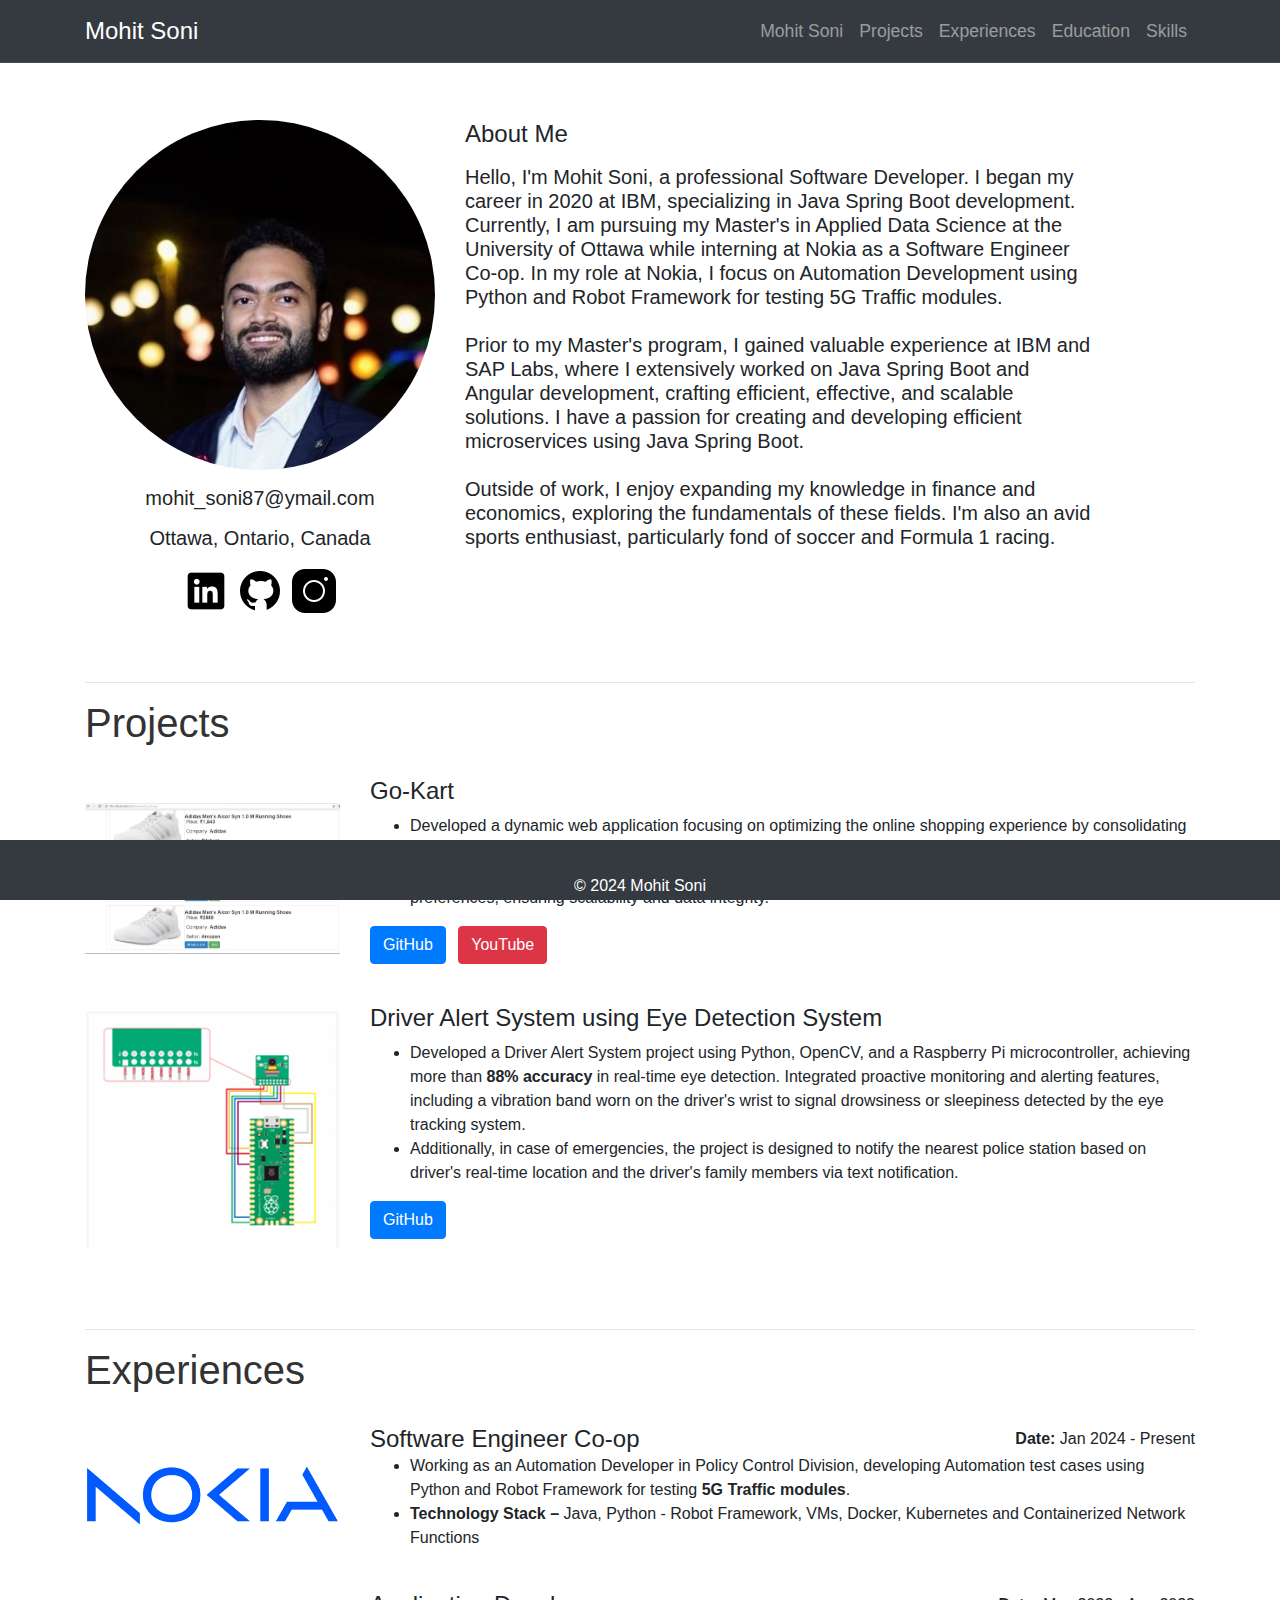
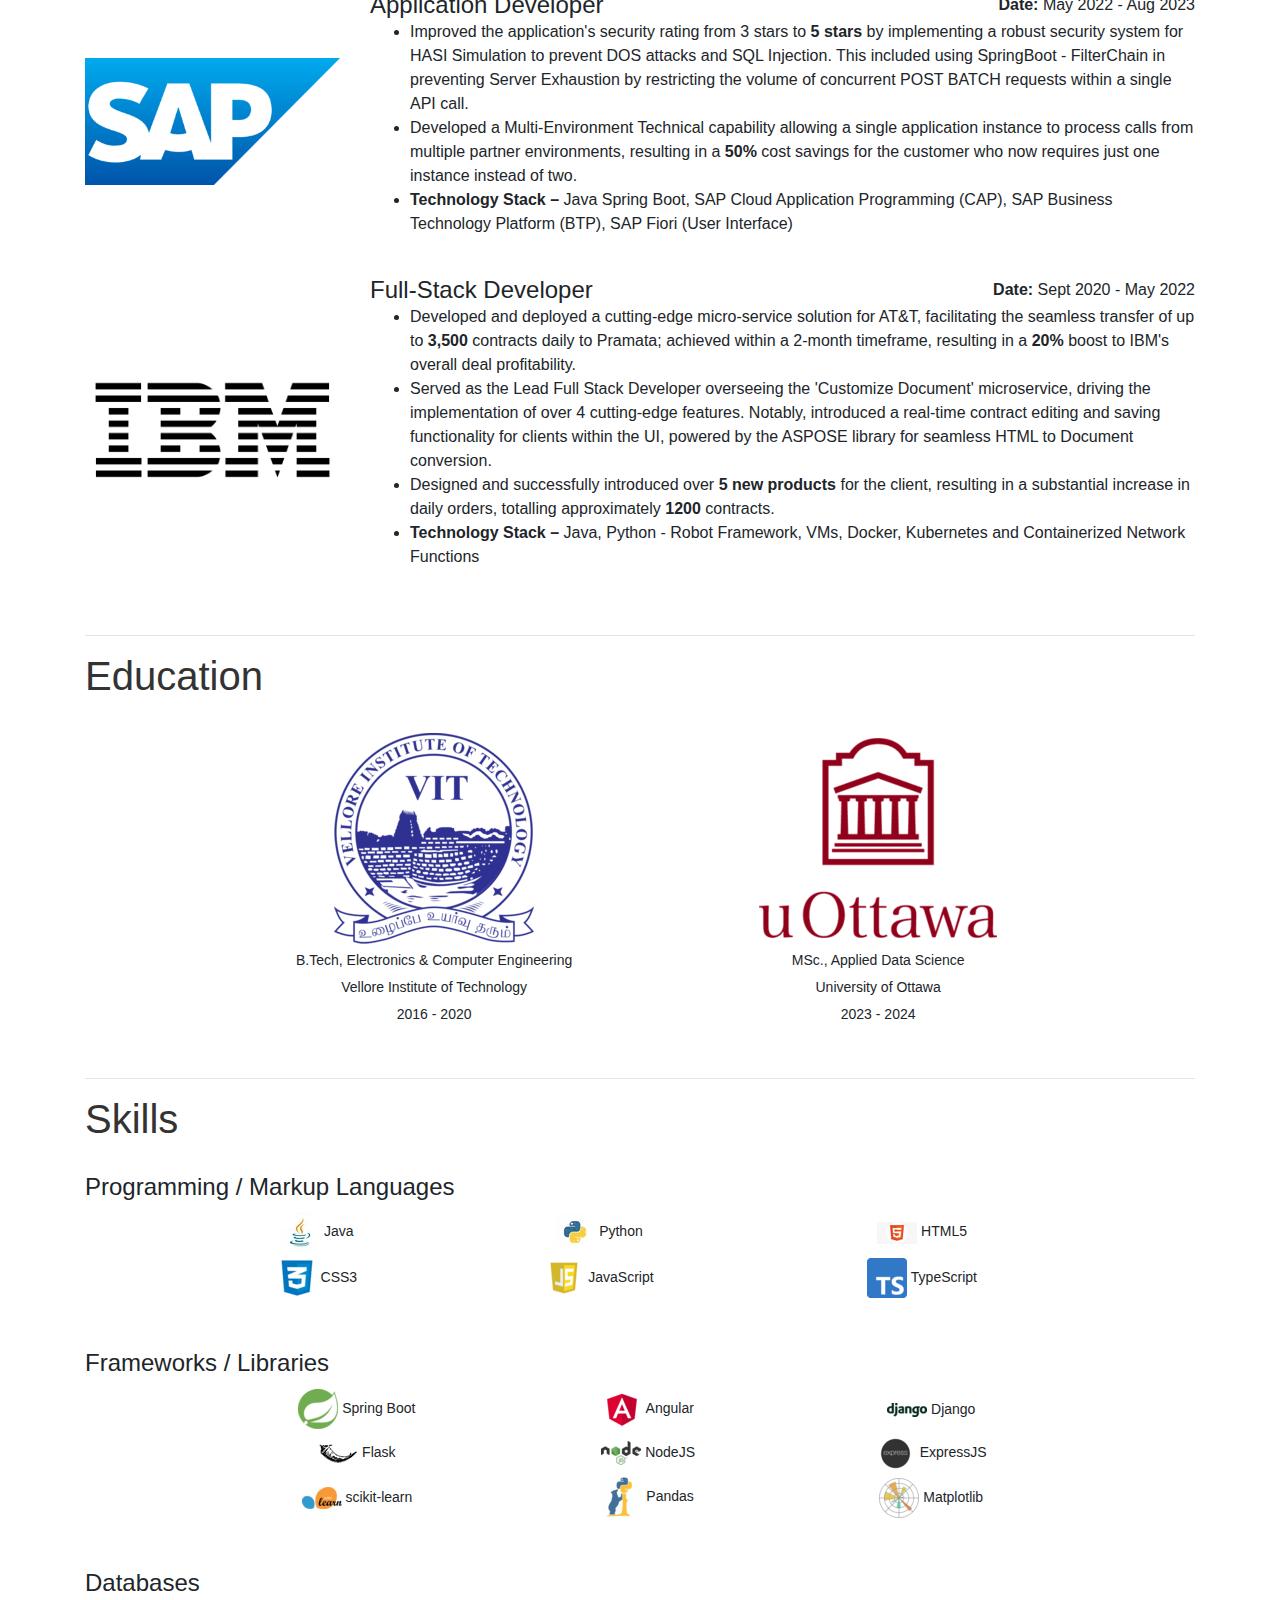
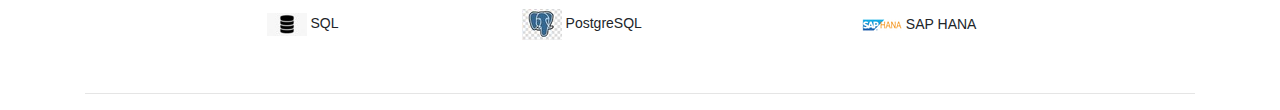
==== index.html @ 89741fcb "Removing Home Label" ====
<!DOCTYPE html>
<html lang="en">

<head>
    <meta charset="UTF-8">
    <meta name="viewport" content="width=device-width, initial-scale=1.0">
    <title>Mohit's Portfolio</title>
    <!-- Bootstrap CSS -->
    <link href="https://stackpath.bootstrapcdn.com/bootstrap/4.5.2/css/bootstrap.min.css" rel="stylesheet">
    <!-- Custom CSS -->
    <link rel="stylesheet" href="styles.css">
</head>

<body>
    <!-- Navigation Bar -->
    <nav class="navbar navbar-expand-lg navbar-dark bg-dark fixed-top">
        <div class="container">
            <a class="navbar-brand" href="#">Mohit Soni</a>
            <button class="navbar-toggler" type="button" data-toggle="collapse" data-target="#navbarNav"
                aria-controls="navbarNav" aria-expanded="false" aria-label="Toggle navigation">
                <span class="navbar-toggler-icon"></span>
            </button>
            <div class="collapse navbar-collapse" id="navbarNav">
                <ul class="navbar-nav ml-auto">
                    <li class="nav-item">
                        <a class="nav-link" href="#home">Mohit Soni</a>
                    </li>
                    <li class="nav-item">
                        <a class="nav-link" href="#projects">Projects</a>
                    </li>
                    <li class="nav-item">
                        <a class="nav-link" href="#experiences">Experiences</a>
                    </li>
                    <li class="nav-item">
                        <a class="nav-link" href="#education">Education</a>
                    </li>
                    <!--<li class="nav-item">
                        <a class="nav-link" href="#certifications">Certifications</a>
                    </li>-->
                    <li class="nav-item">
                        <a class="nav-link" href="#tech">Skills</a>
                    </li>
                </ul>
            </div>
        </div>
    </nav>

    <!-- Main Content -->
    <div class="container mt-5">
        <div class="sections">
        <section id="home">
            <br>
            <br><br>
            <!-- Placeholder content for home section -->
            <div class="row">
                <div class="col-md-4">
                    <img src="img/profilePic.jpeg" class="img-fluid rounded-circle" alt="Profile Picture">
                    <div class="mt-3 text-center" >
                        <p><h5>mohit_soni87@ymail.com</h5></p>
                        <p><h5>Ottawa, Ontario, Canada</h5></p>
                        <p>
                            <a href="https://www.linkedin.com/in/mohitsoni87/" target=”_blank”><img src="img/linkedin.png" class="img-fluid rounded-circle" alt="Profile Picture"></a>
                            <a href="https://github.com/mohitsoni87" target=”_blank”><img src="img/github.png" class="img-fluid rounded-circle" alt="Profile Picture"></a>
                            <a href="https://www.instagram.com/mohit_soni87/" target=”_blank”><img src="img/instagram.png" alt="Profile Picture"></a>
                        </p>
                    </div>
                </div>
                <div class="col-md-7">
                    <h4>About Me</h4>
                    <p><h5>Hello, I'm Mohit Soni, a professional Software Developer. I began my career in 2020 at IBM, specializing in Java Spring Boot development. Currently, I am pursuing my Master's in Applied Data Science at the University of Ottawa while interning at Nokia as a Software Engineer Co-op. In my role at Nokia, I focus on Automation Development using Python and Robot Framework for testing 5G Traffic modules. 

                        <br><br>Prior to my Master's program, I gained valuable experience at IBM and SAP Labs, where I extensively worked on Java Spring Boot and Angular development, crafting efficient, effective, and scalable solutions. I have a passion for creating and developing efficient microservices using Java Spring Boot.

                        <br><br>Outside of work, I enjoy expanding my knowledge in finance and economics, exploring the fundamentals of these fields. I'm also an avid sports enthusiast, particularly fond of soccer and Formula 1 racing.</p></h5>
                </div>
            </div>
        </section>


        <hr>

        <section id="projects">
            <h2>Projects</h2>
            <!-- Placeholder content for certifications section -->
            <div class="row">
                <div class="col-md-12">
                    <div class="project mb-4">
                        <div class="row align-items-center">
                            <div class="col-md-3">
                                <img src="img/go-kart.png" class="img-fluid" alt="Project Image">
                            </div>
                            <div class="col-md-9">
                                <h4>Go-Kart</h4>
                                <ul>
                                    <li>Developed a dynamic web application focusing on optimizing the online shopping experience by consolidating and comparing price quotes from major e-commerce platforms.</li>
                                    <li>Designed a robust PostgreSQL database schema to efficiently manage product listings, pricing data, and user preferences, ensuring scalability and data integrity.</li>
                                </ul>
                                <p>
                                    <a href="https://github.com/mohitsoni87/Go_Kart-Django-Python/tree/master" target="_blank" class="btn btn-primary mr-2">GitHub</a>
                                    <a href="https://www.youtube.com/watch?v=agj4GrHoiJ8" target="_blank" class="btn btn-danger">YouTube</a>
                                </p>
                            </div>
                        </div>
                    </div>
                    <div class="project mb-4">
                        <div class="row align-items-center">
                            <div class="col-md-3">
                                <img src="img/driver-alert.png" class="img-fluid" alt="Project Image">
                            </div>
                            <div class="col-md-9">
                                <h4>Driver Alert System using Eye Detection System</h4>
                                <ul>
                                    <li>Developed a Driver Alert System project using Python, OpenCV, and a Raspberry Pi microcontroller, achieving more than <b>88% accuracy</b> in real-time eye detection. Integrated proactive monitoring and alerting features, including a vibration band worn on the driver's wrist to signal drowsiness or sleepiness detected by the eye tracking system. 
                                    <li>Additionally, in case of emergencies, the project is designed to notify the nearest police station based on driver's real-time location and the driver's family members via text notification.</p>
                                </ul>
                                    <a href="https://github.com/mohitsoni87/Driver-Alert-Using-Eye-DetectionSystem" target="_blank" class="btn btn-primary mr-2">GitHub</a>
                                    <!--<a href="https://www.youtube.com/watch?v=video_id" target="_blank" class="btn btn-danger">YouTube</a>-->
                                </p>
                            </div>
                        </div>
                    </div>

                    <!-- Add more projects as needed -->
                </div>
            </div>
        </section>
        <hr>   
        <section id="experiences">
            <h2>Experiences</h2>
            <!-- Placeholder content for experiences section -->
            <div class="experience mb-4">
                <div class="row align-items-center">
                    <div class="col-md-3">
                        <img src="img/nokia.png" class="img-fluid" alt="Project Image">
                    </div>
                    <div class="col-md-9">
                        <div class="d-flex justify-content-between align-items-center">
                            <h4 class="mb-0">Software Engineer Co-op</h4>
                            <p class="mb-0"><b>Date:</b> Jan 2024 - Present</p>
                        </div>
                        <ul>
                            <li>Working as an Automation Developer in Policy Control Division, developing Automation test cases using Python and Robot Framework for testing <b>5G Traffic modules</b>.
                            <li><b>Technology Stack –</b> Java, Python - Robot Framework, VMs, Docker, Kubernetes and Containerized Network Functions
                        </ul>
                        </p>
                    </div>
                </div>
            </div>
            <div class="experience mb-4">
                <div class="row align-items-center">
                    <div class="col-md-3">
                        <img src="img/sap.png" class="img-fluid" alt="Project Image">
                    </div>
                    <div class="col-md-9">
                        <div class="d-flex justify-content-between align-items-center">
                            <h4 class="mb-0">Application Developer</h4>
                            <p class="mb-0"><b>Date:</b> May 2022 - Aug 2023</p>
                        </div>
                        <ul>
                            <li>Improved the application's security rating from 3 stars to <b>5 stars</b> by implementing a robust security system for HASI Simulation to prevent DOS attacks and SQL Injection. This included using SpringBoot - FilterChain in preventing Server Exhaustion by restricting the volume of concurrent POST BATCH requests within a single API call.</li>
                                <li>Developed a Multi-Environment Technical capability allowing a single application instance to process calls from multiple partner environments, resulting in a <b>50%</b> cost savings for the customer who now requires just one instance instead of two.</li>
                            <li><b>Technology Stack –</b> Java Spring Boot, SAP Cloud Application Programming (CAP), SAP Business Technology Platform (BTP), SAP Fiori (User Interface)
                        </ul>
                        </p>
                    </div>
                </div>
            </div>
            <div class="experience mb-4">
                <div class="row align-items-center">
                    <div class="col-md-3">
                        <img src="img/ibm.png" class="img-fluid" alt="Project Image">
                    </div>
                    <div class="col-md-9">
                        <div class="d-flex justify-content-between align-items-center">
                            <h4 class="mb-0">Full-Stack Developer</h4>
                            <p class="mb-0"><b>Date:</b> Sept 2020 - May 2022</p>
                        </div>
                        <ul>
                            <li>Developed and deployed a cutting-edge micro-service solution for AT&T, facilitating the seamless transfer of up to <b>3,500</b> contracts daily to Pramata; achieved within a 2-month timeframe, resulting in a <b>20%</b> boost to IBM's overall deal profitability.</li>
                            <li>Served as the Lead Full Stack Developer overseeing the 'Customize Document' microservice, driving the implementation of over 4 cutting-edge features. Notably, introduced a real-time contract editing and saving functionality for clients within the UI, powered by the ASPOSE library for seamless HTML to Document conversion.</li>
                            <li>Designed and successfully introduced over <b>5 new products</b> for the client, resulting in a substantial increase in daily orders, totalling approximately <b>1200</b> contracts.</li>
                            <li><b>Technology Stack –</b> Java, Python - Robot Framework, VMs, Docker, Kubernetes and Containerized Network Functions
                        </ul>
                        </p>
                    </div>
                </div>
            </div>
        </section>

        <hr>
        <section id="education">
            <h2>Education</h2>
            <table align="center">
                <tr>
                    <td align="center">
                        <!--H1-->
                        <img src="img/vit1.png" class="img-fluid" alt="Project Image">
                    </td>
                    <td align="center">
                        <!--H2-->
                        <img src="img/uottawa1.png" class="img-fluid" alt="Project Image">
                    </td>
                </tr>
                <tr>
                    <td align="center">
                        B.Tech, Electronics & Computer Engineering
                    </td>
                    <td align="center">
                        MSc., Applied Data Science
                    </td>
                </tr>
                <tr>
                    <td>
                        Vellore Institute of Technology
                    </td>
                    <td>
                        University of Ottawa
                    </td>
                </tr>
                <tr>
                    <td>
                        2016 - 2020
                    </td>
                    <td>
                        2023 - 2024
                    </td>
                </tr>
            </table>
        </section>
        <hr>
        <!--<section id="certifications">
            <h2>Certifications</h2>
            <!-- Placeholder content for certifications section
            <p>REST API Design & Fundamentals by PayPal - </p>
        </section>-->

        <section id="tech">
            <h2>Skills</h2>
            <!-- Placeholder content for tech section -->
            <h4>Programming / Markup Languages</h4>
            <table>
                <tr>
                    <td>
                        <img src="img/java.jpeg" class="img-fluid" alt="Project Image"> Java
                    </td>
                    <td>
                        <img src="img/python.webp" class="img-fluid" alt="Project Image"> Python
                    </td>
                    <td>
                        <img src="img/html5.jpg" class="img-fluid" alt="Project Image"> HTML5
                    </td>
                </tr>
                <tr>
                    <td>
                        <img src="img/css.png" class="img-fluid" alt="Project Image"> CSS3
                    </td>
                    <td>
                        <img src="img/js.webp" class="img-fluid" alt="Project Image"> JavaScript
                    </td>
                    <td>
                        <img src="img/ts.png" class="img-fluid" alt="Project Image"> TypeScript
                    </td>
                </tr>
            </table>
            <br>
            <br>
            <h4>Frameworks / Libraries</h4>
            <table>
                <tr>
                    <td>
                        <img src="img/springboot.png" class="img-fluid" alt="Project Image"> Spring Boot
                    </td>
                    <td>
                        <img src="img/angular.png" class="img-fluid" alt="Project Image"> Angular
                    </td>
                    <td>
                        <img src="img/django.png" class="img-fluid" alt="Project Image"> Django
                    </td>
                </tr>
                <tr>
                    <td>
                        <img src="img/flask.webp" class="img-fluid" alt="Project Image"> Flask
                    </td>
                    <td>
                        <img src="img/nodejs.png" class="img-fluid" alt="Project Image"> NodeJS
                    </td>
                    <td>
                        <img src="img/express.png" class="img-fluid" alt="Project Image"> ExpressJS
                    </td>
                </tr>
                <tr>
                    <td>
                        <img src="img/sklearn.png" class="img-fluid" alt="Project Image"> scikit-learn
                    </td>
                    <td>
                        <img src="img/pandas.png" class="img-fluid" alt="Project Image"> Pandas
                    </td>
                    <td>
                        <img src="img/matplotlib.png" class="img-fluid" alt="Project Image"> Matplotlib
                    </td>
                </tr>
            </table>
            <br>
            <br>
            <h4>Databases</h4>
            <table>
                <tr>
                    <td>
                        <img src="img/sql.jpg" class="img-fluid" alt="Project Image"> SQL
                    </td>
                    <td>
                        <img src="img/postgres.jpeg" class="img-fluid" alt="Project Image"> PostgreSQL
                    </td>
                    <td>
                        <img src="img/sap_hana.png" class="img-fluid" alt="Project Image"> SAP HANA
                    </td>
                </tr>
            </table>
        </section>

    </div>

        <hr>
    </div>

    <!-- Footer -->
    <footer class="footer bg-dark text-white text-center py-3">
        <div class="container">
            &copy; 2024 Mohit Soni
        </div>
    </footer>

    <!-- Bootstrap JS and dependencies -->
    <script src="https://code.jquery.com/jquery-3.5.1.slim.min.js"></script>
    <script src="https://cdn.jsdelivr.net/npm/@popperjs/core@2.9.3/dist/umd/popper.min.js"></script>
    <script src="https://stackpath.bootstrapcdn.com/bootstrap/4.5.2/js/bootstrap.min.js"></script>
</body>

</html>
---- styles.css ----
html {
    scroll-behavior: smooth;
  }
/* Custom styles */
body {
    font-family: Arial, sans-serif;
}

.navbar {
    border-bottom: 1px solid rgba(255, 255, 255, 0.1);
}

.navbar-brand {
    font-size: 1.5rem;
}

.navbar-nav .nav-link {
    font-size: 1.1rem;
}

footer.footer {
    position: fixed;
    bottom: 0;
    width: 100%;
    height: 60px;
    line-height: 60px;
}

/* Additional custom styling for sections */
section {
    margin-bottom: 50px;
}

section h2 {
    color: #333;
    font-size: 2.5rem;
    margin-bottom: 30px;
}

@media (max-width: 768px) {
    section h2 {
        font-size: 2rem;
    }
}

table {
    width: 80%; /* Set the width of the table */
    margin: 0 auto; /* Center the table horizontally */
    border-spacing: 10; /* Set spacing between table cells */
}

td {
    padding: 3px; /* Add padding inside table cells */
    text-align: center; /* Center-align text inside table cells */
    font-size: 14px;
}
tr:first-child + tr {
    border-spacing: 20px 0; /* Larger vertical spacing after the first row */
}
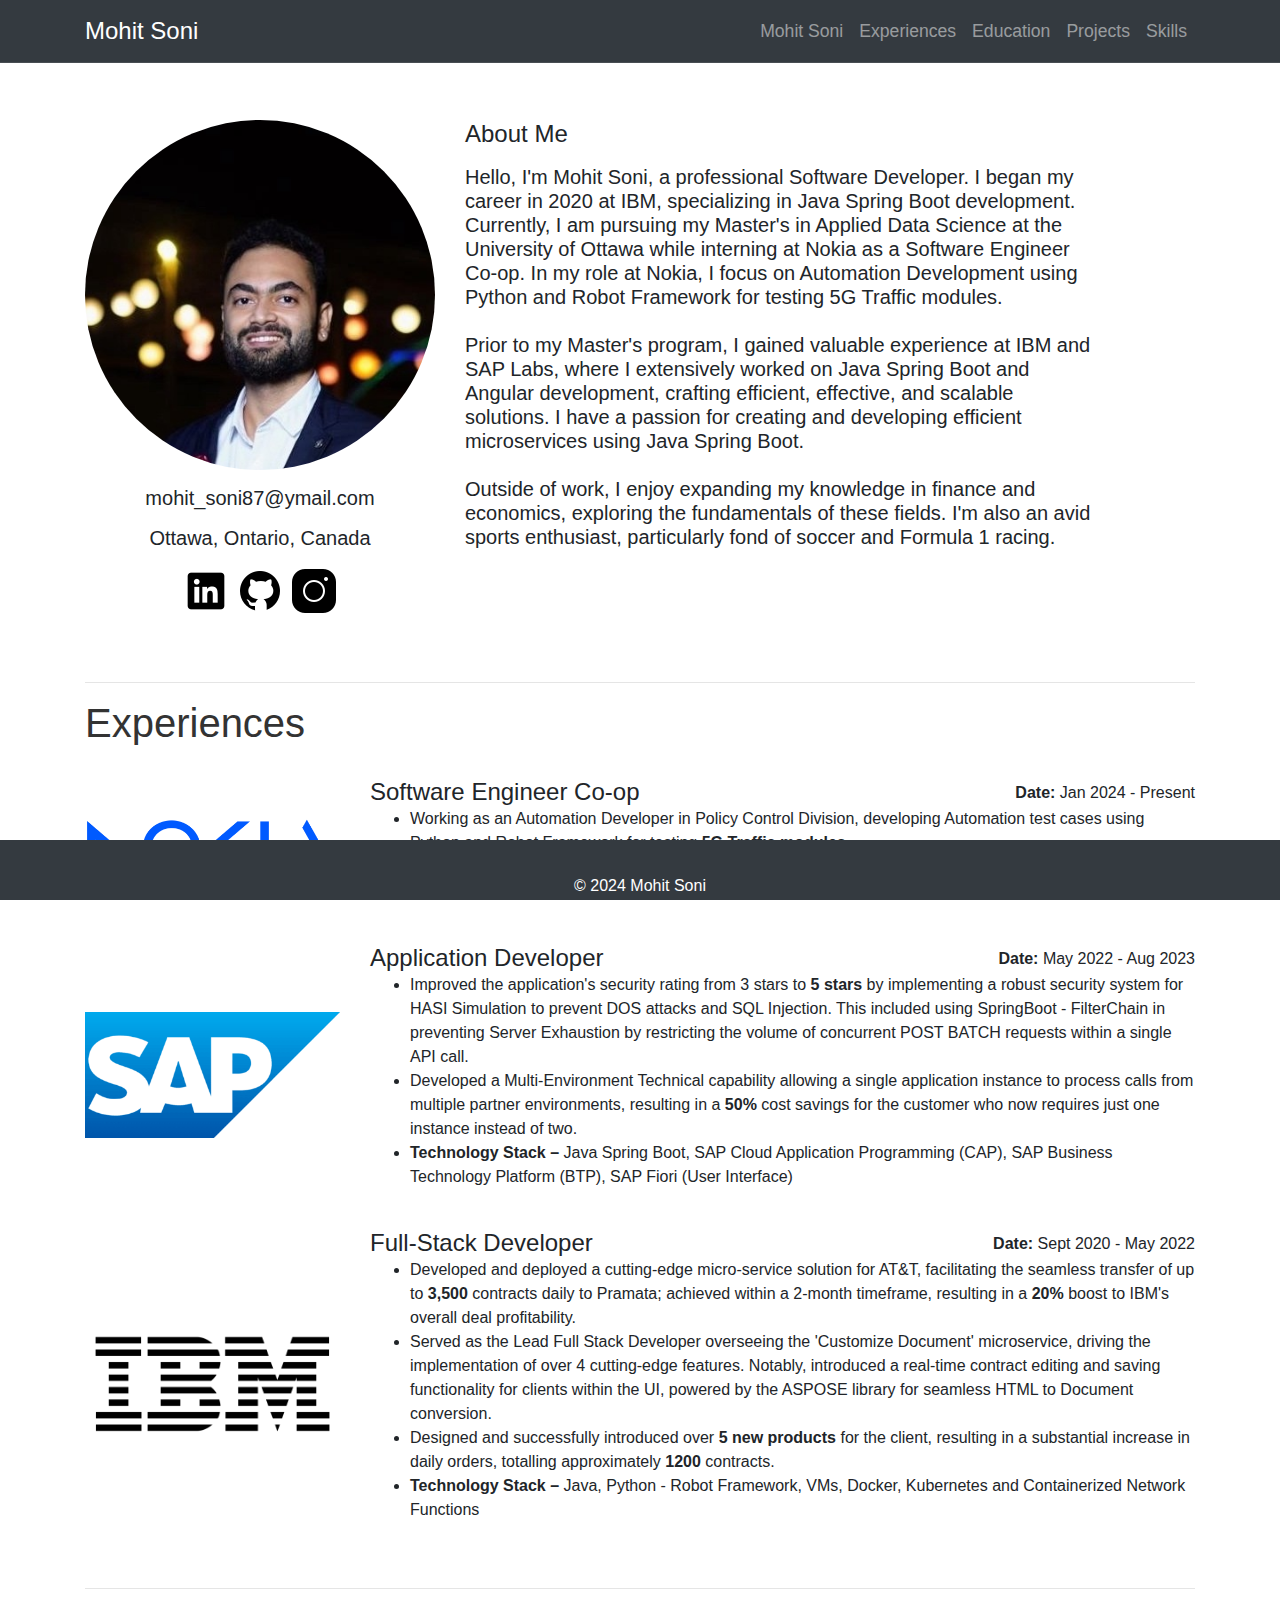
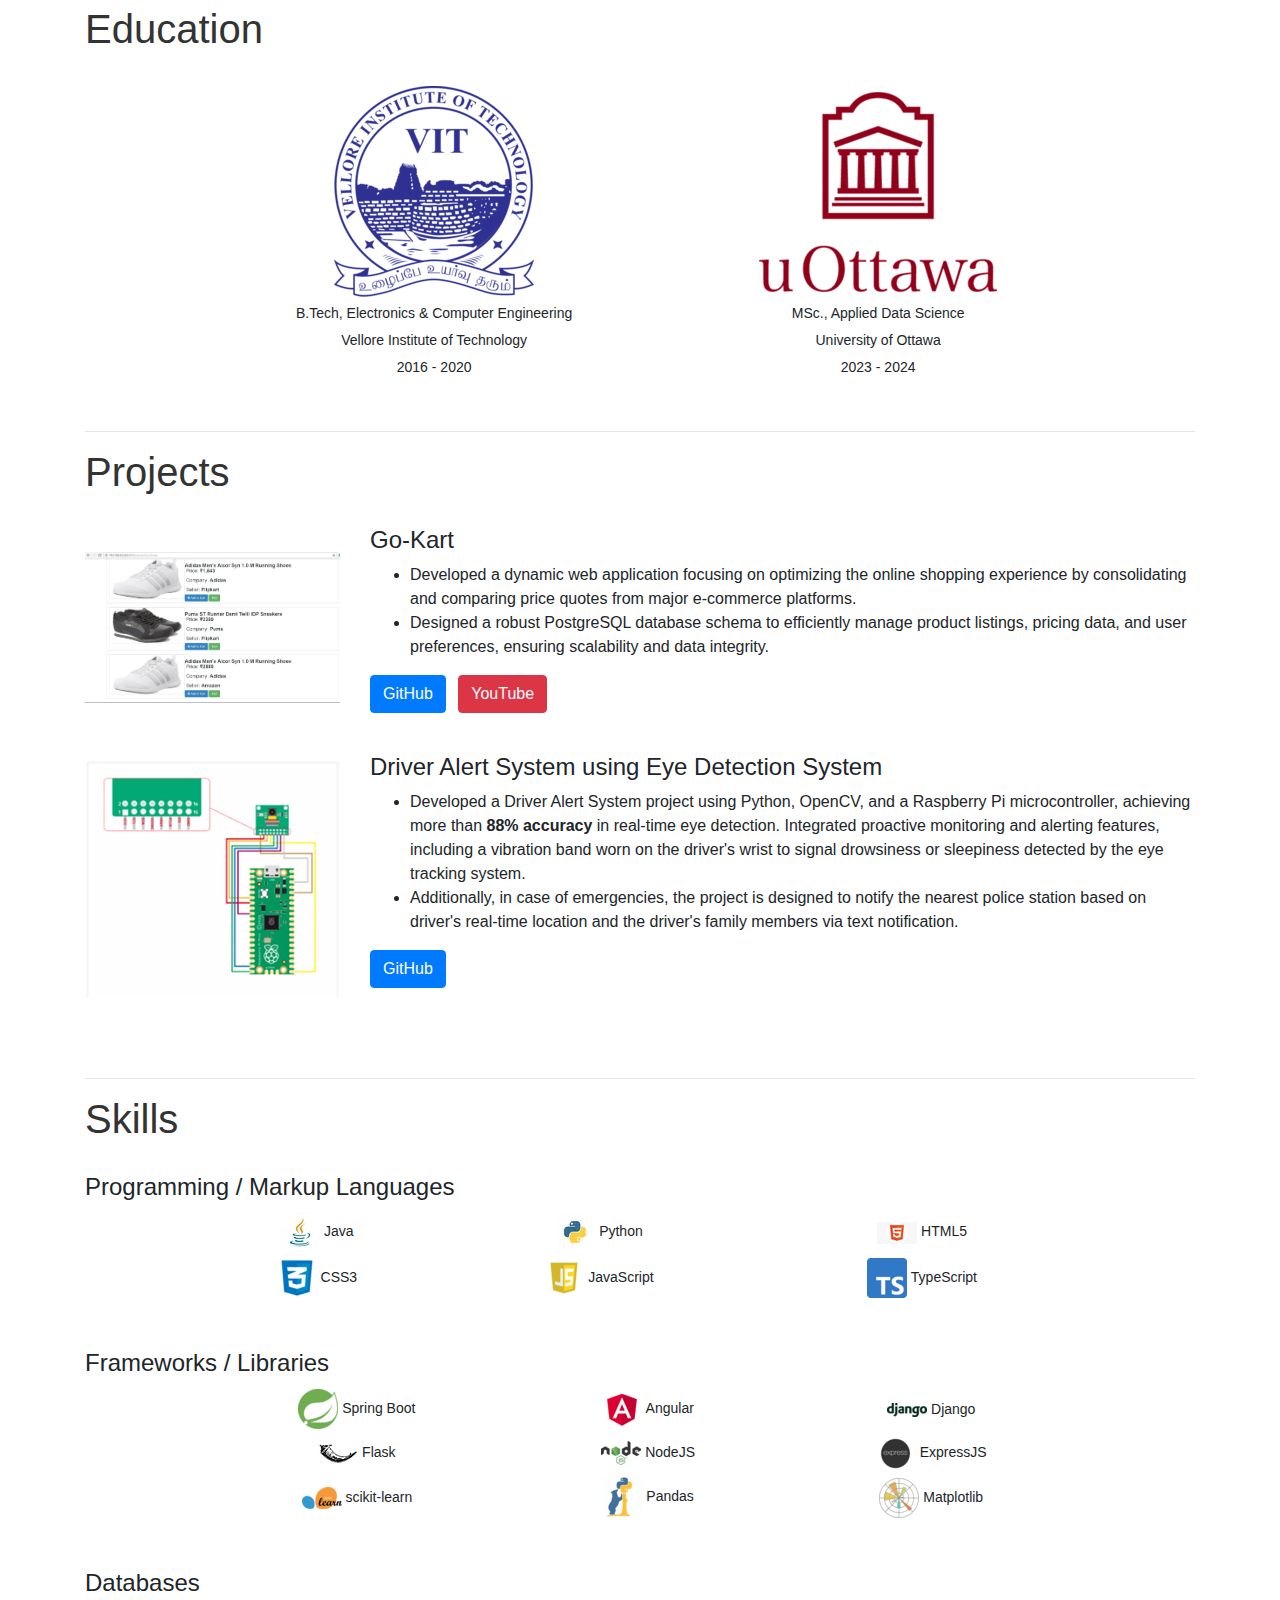
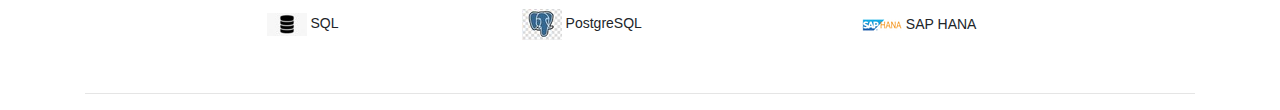
==== commit d7ce7e77: "Rearranging blocks" ====
--- a/index.html
+++ b/index.html
@@ -26,13 +26,13 @@
                         <a class="nav-link" href="#home">Mohit Soni</a>
                     </li>
                     <li class="nav-item">
+                        <a class="nav-link" href="#experiences">Experiences</a>
+                    </li>
+                    <li class="nav-item">
+                        <a class="nav-link" href="#education">Education</a>
+                    </li>
+                    <li class="nav-item">
                         <a class="nav-link" href="#projects">Projects</a>
-                    </li>
-                    <li class="nav-item">
-                        <a class="nav-link" href="#experiences">Experiences</a>
-                    </li>
-                    <li class="nav-item">
-                        <a class="nav-link" href="#education">Education</a>
                     </li>
                     <!--<li class="nav-item">
                         <a class="nav-link" href="#certifications">Certifications</a>
@@ -78,7 +78,109 @@
 
 
         <hr>
-
+        <section id="experiences">
+            <h2>Experiences</h2>
+            <!-- Placeholder content for experiences section -->
+            <div class="experience mb-4">
+                <div class="row align-items-center">
+                    <div class="col-md-3">
+                        <img src="img/nokia.png" class="img-fluid" alt="Project Image">
+                    </div>
+                    <div class="col-md-9">
+                        <div class="d-flex justify-content-between align-items-center">
+                            <h4 class="mb-0">Software Engineer Co-op</h4>
+                            <p class="mb-0"><b>Date:</b> Jan 2024 - Present</p>
+                        </div>
+                        <ul>
+                            <li>Working as an Automation Developer in Policy Control Division, developing Automation test cases using Python and Robot Framework for testing <b>5G Traffic modules</b>.
+                            <li><b>Technology Stack –</b> Java, Python - Robot Framework, VMs, Docker, Kubernetes and Containerized Network Functions
+                        </ul>
+                        </p>
+                    </div>
+                </div>
+            </div>
+            <div class="experience mb-4">
+                <div class="row align-items-center">
+                    <div class="col-md-3">
+                        <img src="img/sap.png" class="img-fluid" alt="Project Image">
+                    </div>
+                    <div class="col-md-9">
+                        <div class="d-flex justify-content-between align-items-center">
+                            <h4 class="mb-0">Application Developer</h4>
+                            <p class="mb-0"><b>Date:</b> May 2022 - Aug 2023</p>
+                        </div>
+                        <ul>
+                            <li>Improved the application's security rating from 3 stars to <b>5 stars</b> by implementing a robust security system for HASI Simulation to prevent DOS attacks and SQL Injection. This included using SpringBoot - FilterChain in preventing Server Exhaustion by restricting the volume of concurrent POST BATCH requests within a single API call.</li>
+                                <li>Developed a Multi-Environment Technical capability allowing a single application instance to process calls from multiple partner environments, resulting in a <b>50%</b> cost savings for the customer who now requires just one instance instead of two.</li>
+                            <li><b>Technology Stack –</b> Java Spring Boot, SAP Cloud Application Programming (CAP), SAP Business Technology Platform (BTP), SAP Fiori (User Interface)
+                        </ul>
+                        </p>
+                    </div>
+                </div>
+            </div>
+            <div class="experience mb-4">
+                <div class="row align-items-center">
+                    <div class="col-md-3">
+                        <img src="img/ibm.png" class="img-fluid" alt="Project Image">
+                    </div>
+                    <div class="col-md-9">
+                        <div class="d-flex justify-content-between align-items-center">
+                            <h4 class="mb-0">Full-Stack Developer</h4>
+                            <p class="mb-0"><b>Date:</b> Sept 2020 - May 2022</p>
+                        </div>
+                        <ul>
+                            <li>Developed and deployed a cutting-edge micro-service solution for AT&T, facilitating the seamless transfer of up to <b>3,500</b> contracts daily to Pramata; achieved within a 2-month timeframe, resulting in a <b>20%</b> boost to IBM's overall deal profitability.</li>
+                            <li>Served as the Lead Full Stack Developer overseeing the 'Customize Document' microservice, driving the implementation of over 4 cutting-edge features. Notably, introduced a real-time contract editing and saving functionality for clients within the UI, powered by the ASPOSE library for seamless HTML to Document conversion.</li>
+                            <li>Designed and successfully introduced over <b>5 new products</b> for the client, resulting in a substantial increase in daily orders, totalling approximately <b>1200</b> contracts.</li>
+                            <li><b>Technology Stack –</b> Java, Python - Robot Framework, VMs, Docker, Kubernetes and Containerized Network Functions
+                        </ul>
+                        </p>
+                    </div>
+                </div>
+            </div>
+        </section>
+
+        <hr>
+        <section id="education">
+            <h2>Education</h2>
+            <table align="center">
+                <tr>
+                    <td align="center">
+                        <!--H1-->
+                        <img src="img/vit1.png" class="img-fluid" alt="Project Image">
+                    </td>
+                    <td align="center">
+                        <!--H2-->
+                        <img src="img/uottawa1.png" class="img-fluid" alt="Project Image">
+                    </td>
+                </tr>
+                <tr>
+                    <td align="center">
+                        B.Tech, Electronics & Computer Engineering
+                    </td>
+                    <td align="center">
+                        MSc., Applied Data Science
+                    </td>
+                </tr>
+                <tr>
+                    <td>
+                        Vellore Institute of Technology
+                    </td>
+                    <td>
+                        University of Ottawa
+                    </td>
+                </tr>
+                <tr>
+                    <td>
+                        2016 - 2020
+                    </td>
+                    <td>
+                        2023 - 2024
+                    </td>
+                </tr>
+            </table>
+        </section>
+        <hr>
         <section id="projects">
             <h2>Projects</h2>
             <!-- Placeholder content for certifications section -->
@@ -125,109 +227,6 @@
             </div>
         </section>
         <hr>   
-        <section id="experiences">
-            <h2>Experiences</h2>
-            <!-- Placeholder content for experiences section -->
-            <div class="experience mb-4">
-                <div class="row align-items-center">
-                    <div class="col-md-3">
-                        <img src="img/nokia.png" class="img-fluid" alt="Project Image">
-                    </div>
-                    <div class="col-md-9">
-                        <div class="d-flex justify-content-between align-items-center">
-                            <h4 class="mb-0">Software Engineer Co-op</h4>
-                            <p class="mb-0"><b>Date:</b> Jan 2024 - Present</p>
-                        </div>
-                        <ul>
-                            <li>Working as an Automation Developer in Policy Control Division, developing Automation test cases using Python and Robot Framework for testing <b>5G Traffic modules</b>.
-                            <li><b>Technology Stack –</b> Java, Python - Robot Framework, VMs, Docker, Kubernetes and Containerized Network Functions
-                        </ul>
-                        </p>
-                    </div>
-                </div>
-            </div>
-            <div class="experience mb-4">
-                <div class="row align-items-center">
-                    <div class="col-md-3">
-                        <img src="img/sap.png" class="img-fluid" alt="Project Image">
-                    </div>
-                    <div class="col-md-9">
-                        <div class="d-flex justify-content-between align-items-center">
-                            <h4 class="mb-0">Application Developer</h4>
-                            <p class="mb-0"><b>Date:</b> May 2022 - Aug 2023</p>
-                        </div>
-                        <ul>
-                            <li>Improved the application's security rating from 3 stars to <b>5 stars</b> by implementing a robust security system for HASI Simulation to prevent DOS attacks and SQL Injection. This included using SpringBoot - FilterChain in preventing Server Exhaustion by restricting the volume of concurrent POST BATCH requests within a single API call.</li>
-                                <li>Developed a Multi-Environment Technical capability allowing a single application instance to process calls from multiple partner environments, resulting in a <b>50%</b> cost savings for the customer who now requires just one instance instead of two.</li>
-                            <li><b>Technology Stack –</b> Java Spring Boot, SAP Cloud Application Programming (CAP), SAP Business Technology Platform (BTP), SAP Fiori (User Interface)
-                        </ul>
-                        </p>
-                    </div>
-                </div>
-            </div>
-            <div class="experience mb-4">
-                <div class="row align-items-center">
-                    <div class="col-md-3">
-                        <img src="img/ibm.png" class="img-fluid" alt="Project Image">
-                    </div>
-                    <div class="col-md-9">
-                        <div class="d-flex justify-content-between align-items-center">
-                            <h4 class="mb-0">Full-Stack Developer</h4>
-                            <p class="mb-0"><b>Date:</b> Sept 2020 - May 2022</p>
-                        </div>
-                        <ul>
-                            <li>Developed and deployed a cutting-edge micro-service solution for AT&T, facilitating the seamless transfer of up to <b>3,500</b> contracts daily to Pramata; achieved within a 2-month timeframe, resulting in a <b>20%</b> boost to IBM's overall deal profitability.</li>
-                            <li>Served as the Lead Full Stack Developer overseeing the 'Customize Document' microservice, driving the implementation of over 4 cutting-edge features. Notably, introduced a real-time contract editing and saving functionality for clients within the UI, powered by the ASPOSE library for seamless HTML to Document conversion.</li>
-                            <li>Designed and successfully introduced over <b>5 new products</b> for the client, resulting in a substantial increase in daily orders, totalling approximately <b>1200</b> contracts.</li>
-                            <li><b>Technology Stack –</b> Java, Python - Robot Framework, VMs, Docker, Kubernetes and Containerized Network Functions
-                        </ul>
-                        </p>
-                    </div>
-                </div>
-            </div>
-        </section>
-
-        <hr>
-        <section id="education">
-            <h2>Education</h2>
-            <table align="center">
-                <tr>
-                    <td align="center">
-                        <!--H1-->
-                        <img src="img/vit1.png" class="img-fluid" alt="Project Image">
-                    </td>
-                    <td align="center">
-                        <!--H2-->
-                        <img src="img/uottawa1.png" class="img-fluid" alt="Project Image">
-                    </td>
-                </tr>
-                <tr>
-                    <td align="center">
-                        B.Tech, Electronics & Computer Engineering
-                    </td>
-                    <td align="center">
-                        MSc., Applied Data Science
-                    </td>
-                </tr>
-                <tr>
-                    <td>
-                        Vellore Institute of Technology
-                    </td>
-                    <td>
-                        University of Ottawa
-                    </td>
-                </tr>
-                <tr>
-                    <td>
-                        2016 - 2020
-                    </td>
-                    <td>
-                        2023 - 2024
-                    </td>
-                </tr>
-            </table>
-        </section>
-        <hr>
         <!--<section id="certifications">
             <h2>Certifications</h2>
             <!-- Placeholder content for certifications section
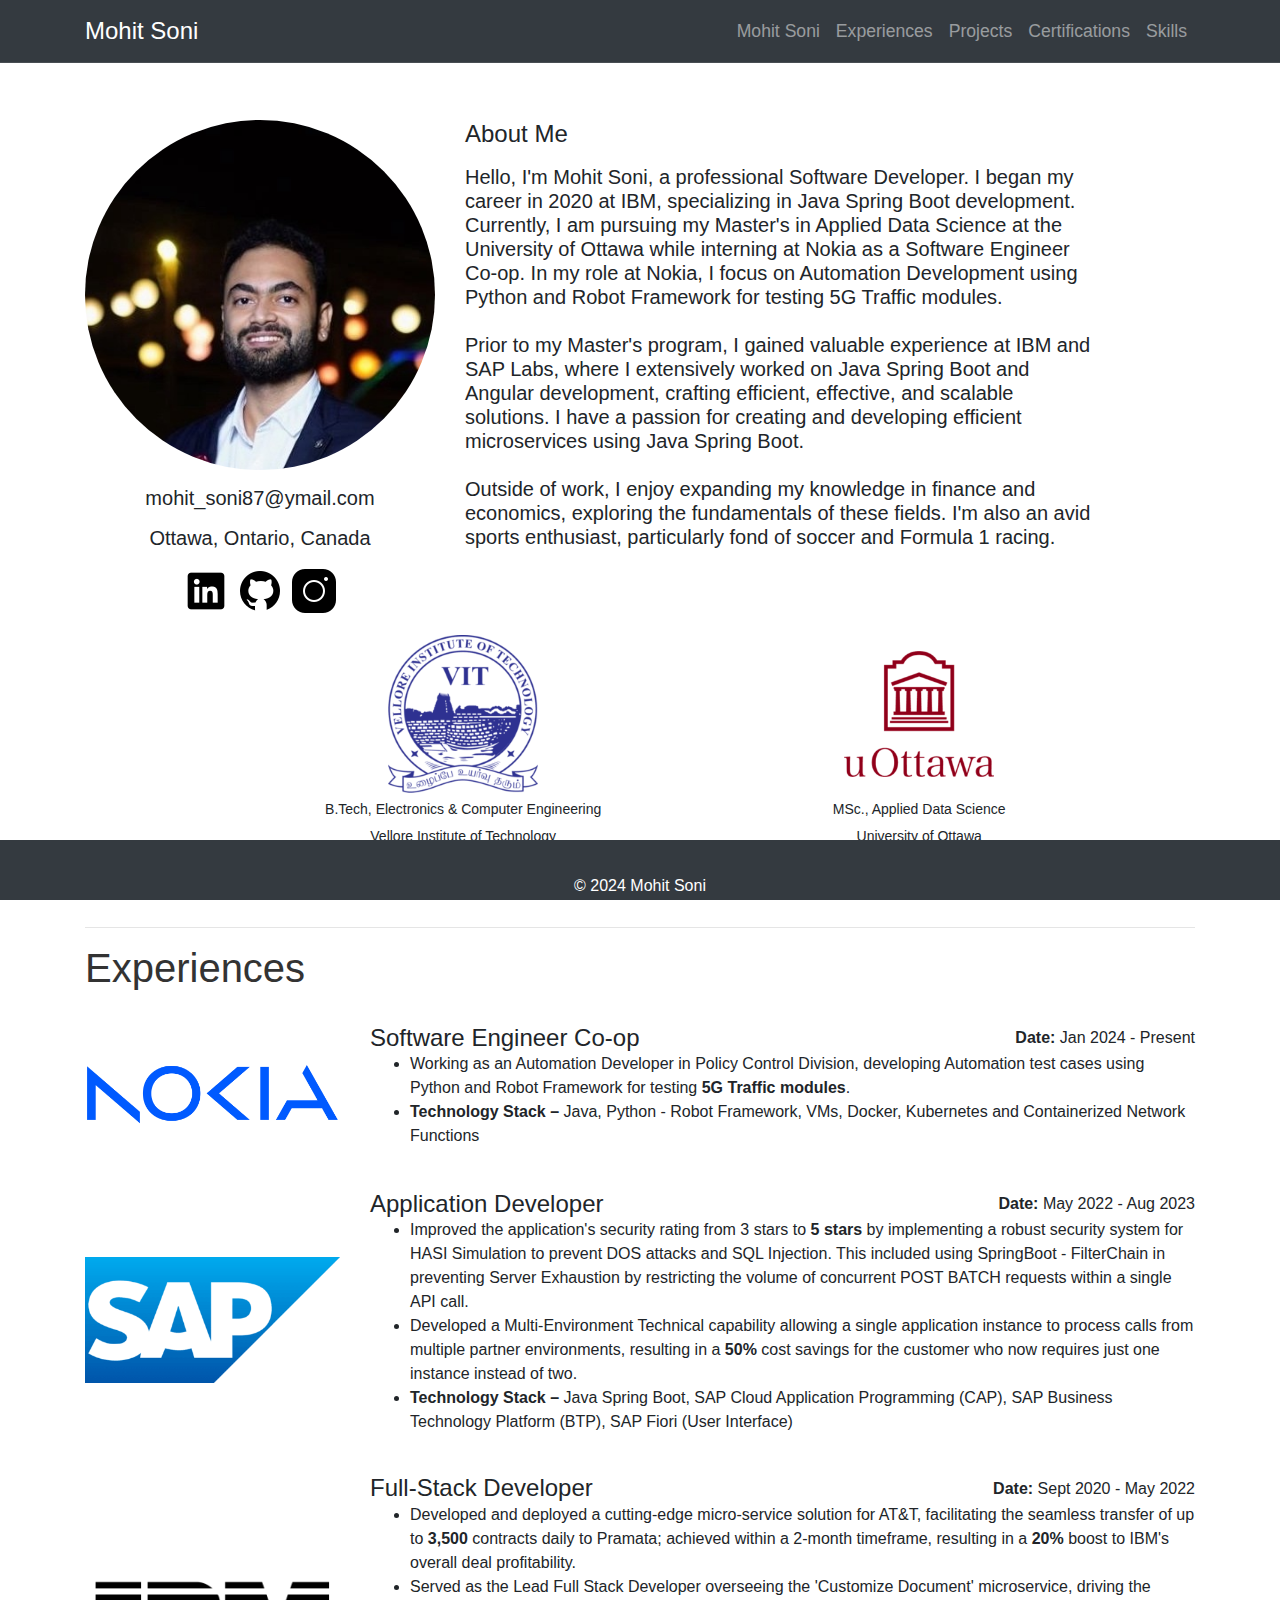
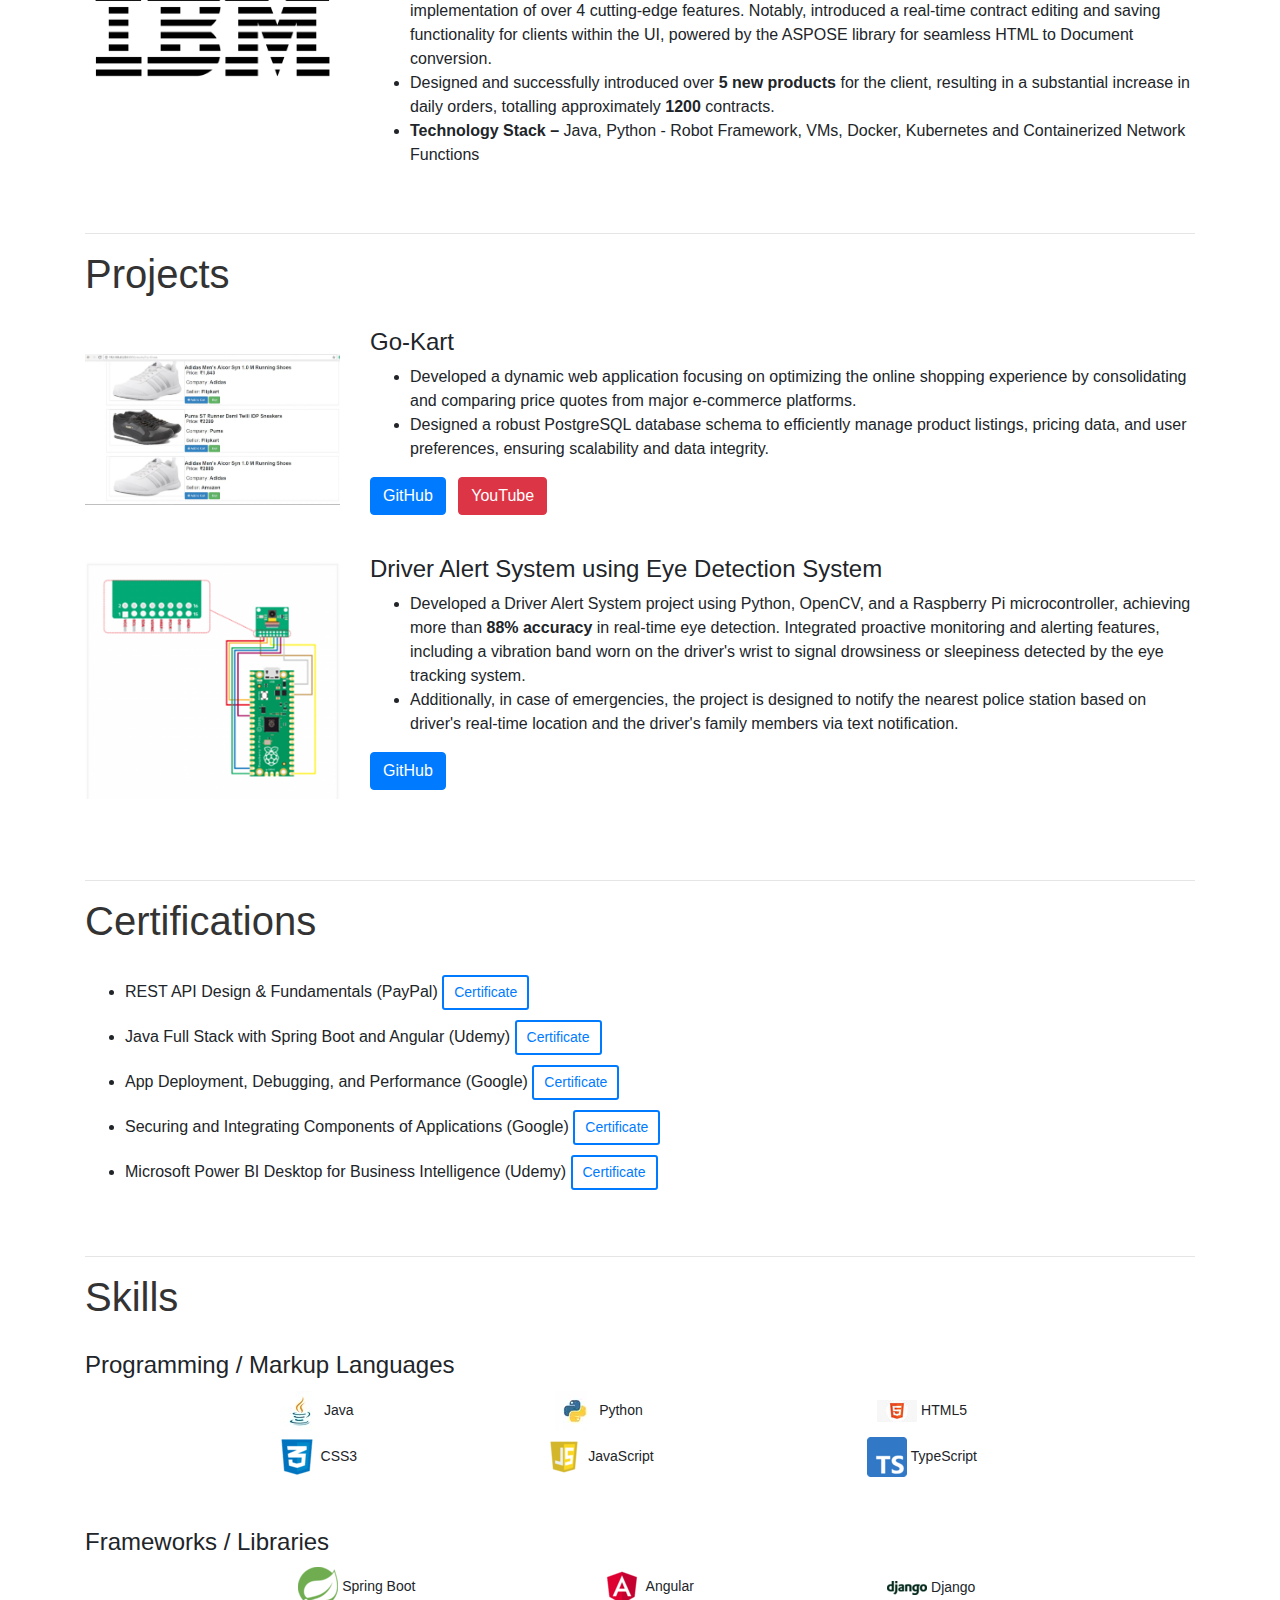
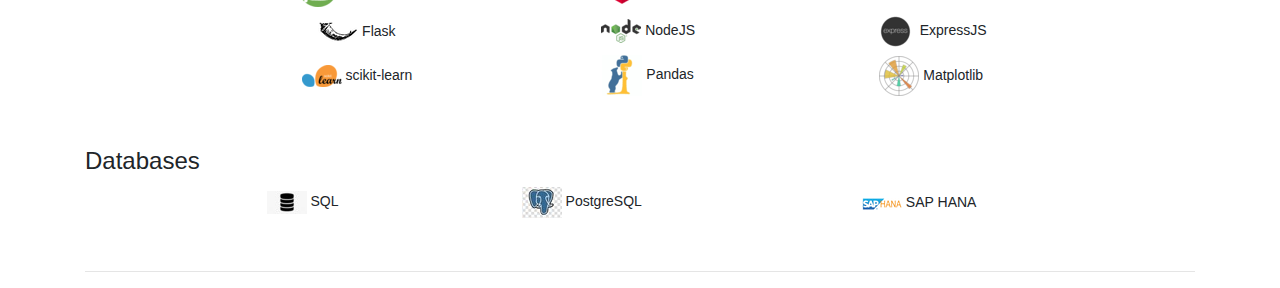
==== commit 3b803de9: "[mohit_soni87] - Adding Certifications" ====
--- a/index.html
+++ b/index.html
@@ -29,14 +29,11 @@
                         <a class="nav-link" href="#experiences">Experiences</a>
                     </li>
                     <li class="nav-item">
-                        <a class="nav-link" href="#education">Education</a>
-                    </li>
-                    <li class="nav-item">
                         <a class="nav-link" href="#projects">Projects</a>
                     </li>
-                    <!--<li class="nav-item">
+                    <li class="nav-item">
                         <a class="nav-link" href="#certifications">Certifications</a>
-                    </li>-->
+                    </li>
                     <li class="nav-item">
                         <a class="nav-link" href="#tech">Skills</a>
                     </li>
@@ -73,10 +70,44 @@
 
                         <br><br>Outside of work, I enjoy expanding my knowledge in finance and economics, exploring the fundamentals of these fields. I'm also an avid sports enthusiast, particularly fond of soccer and Formula 1 racing.</p></h5>
                 </div>
-            </div>
-        </section>
-
-
+            <table align="center">
+                <tr>
+                    <td align="center">
+                        <!--H1-->
+                        <img src="img/vit1.png" class="img-fluid smaller-image" alt="Project Image">
+                    </td>
+                    <td align="center">
+                        <!--H2-->
+                        <img src="img/uottawa1.png" class="img-fluid smaller-image" alt="Project Image">
+                    </td>
+                </tr>
+                <tr>
+                    <td align="center">
+                        B.Tech, Electronics & Computer Engineering
+                    </td>
+                    <td align="center">
+                        MSc., Applied Data Science
+                    </td>
+                </tr>
+                <tr>
+                    <td>
+                        Vellore Institute of Technology
+                    </td>
+                    <td>
+                        University of Ottawa
+                    </td>
+                </tr>
+                <tr>
+                    <td>
+                        2016 - 2020
+                    </td>
+                    <td>
+                        2023 - 2024
+                    </td>
+                </tr>
+            </table>
+            </div>
+        </section>
         <hr>
         <section id="experiences">
             <h2>Experiences</h2>
@@ -140,46 +171,6 @@
             </div>
         </section>
 
-        <hr>
-        <section id="education">
-            <h2>Education</h2>
-            <table align="center">
-                <tr>
-                    <td align="center">
-                        <!--H1-->
-                        <img src="img/vit1.png" class="img-fluid" alt="Project Image">
-                    </td>
-                    <td align="center">
-                        <!--H2-->
-                        <img src="img/uottawa1.png" class="img-fluid" alt="Project Image">
-                    </td>
-                </tr>
-                <tr>
-                    <td align="center">
-                        B.Tech, Electronics & Computer Engineering
-                    </td>
-                    <td align="center">
-                        MSc., Applied Data Science
-                    </td>
-                </tr>
-                <tr>
-                    <td>
-                        Vellore Institute of Technology
-                    </td>
-                    <td>
-                        University of Ottawa
-                    </td>
-                </tr>
-                <tr>
-                    <td>
-                        2016 - 2020
-                    </td>
-                    <td>
-                        2023 - 2024
-                    </td>
-                </tr>
-            </table>
-        </section>
         <hr>
         <section id="projects">
             <h2>Projects</h2>
@@ -226,13 +217,31 @@
                 </div>
             </div>
         </section>
-        <hr>   
-        <!--<section id="certifications">
+
+
+        <hr>
+        <section id="certifications">
             <h2>Certifications</h2>
-            <!-- Placeholder content for certifications section
-            <p>REST API Design & Fundamentals by PayPal - </p>
-        </section>-->
-
+            <!-- Placeholder content for certifications section -->
+            <div class="certification mb-4">
+                <div class="row align-items-center">
+                    <div class="col-md-8">
+                        <ul class="certification-list">
+                            <li>REST API Design & Fundamentals (PayPal) <a href="https://drive.google.com/file/d/1EQePVRbOhazsXY88YAbCb7gwFxxtOtx3/view" class="btn btn-sm btn-primary certification-link lighter" target="_blank">Certificate</a></li>
+                            <li>Java Full Stack with Spring Boot and Angular (Udemy) <a href="https://www.udemy.com/certificate/UC-282d138c-f569-4fd9-bcda-4ecb499f95e4/?utm_campaign=email&utm_medium=email&utm_source=sendgrid.com" class="btn btn-sm btn-primary certification-link" target="_blank">Certificate</a></li>
+                            <li>App Deployment, Debugging, and Performance (Google) <a href="https://www.coursera.org/account/accomplishments/verify/VT3Y533N8RUZ" class="btn btn-sm btn-primary certification-link" target="_blank">Certificate</a></li>
+                            <li>Securing and Integrating Components of Applications (Google) <a href="https://www.coursera.org/account/accomplishments/verify/NZMLBEEMX4QV" class="btn btn-sm btn-primary certification-link" target="_blank">Certificate</a></li>
+                            <li>Microsoft Power BI Desktop for Business Intelligence (Udemy) <a href="https://www.udemy.com/certificate/UC-885d16a9-5132-4d3e-b555-daaf5dfed36f/?utm_campaign=email&utm_medium=email&utm_source=sendgrid.com" class="btn btn-sm btn-primary certification-link" target="_blank">Certificate</a></li>
+                        </ul>
+                    </div>
+                </div>
+            </div>
+            <!-- Add more certifications as needed -->
+        </section>
+        
+
+
+        <hr>
         <section id="tech">
             <h2>Skills</h2>
             <!-- Placeholder content for tech section -->
--- a/styles.css
+++ b/styles.css
@@ -56,4 +56,39 @@
 }
 tr:first-child + tr {
     border-spacing: 20px 0; /* Larger vertical spacing after the first row */
-}+}
+
+.certification-link {
+    background-color: #fff; /* Default button background color */
+    color: #007bff; /* Default button text color */
+    border: 2px solid #007bff; /* Default button border color */
+    padding: 5px 10px; /* Adjusted padding */
+    text-align: center;
+    text-decoration: none;
+    display: inline-block;
+    font-size: 14px; /* Adjusted font size */
+    border-radius: 3px;
+    transition: background-color 0.3s ease;
+}
+
+.certification-link:hover {
+    background-color: #007bff; /* Button color on hover */
+    color: #fff; /* Text color on hover */
+}
+
+/* Optional: To increase the contrast on hover */
+.certification-link:hover {
+    border-color: #0056b3; /* Border color on hover */
+}
+
+.certification-list li {
+    margin-bottom: 10px; /* Adjusted margin bottom */
+}
+
+/* Define the size for smaller images */
+.smaller-image {
+    max-width: 150px; /* Adjust the maximum width as needed */
+    height: auto; /* Maintain aspect ratio */
+}
+
+
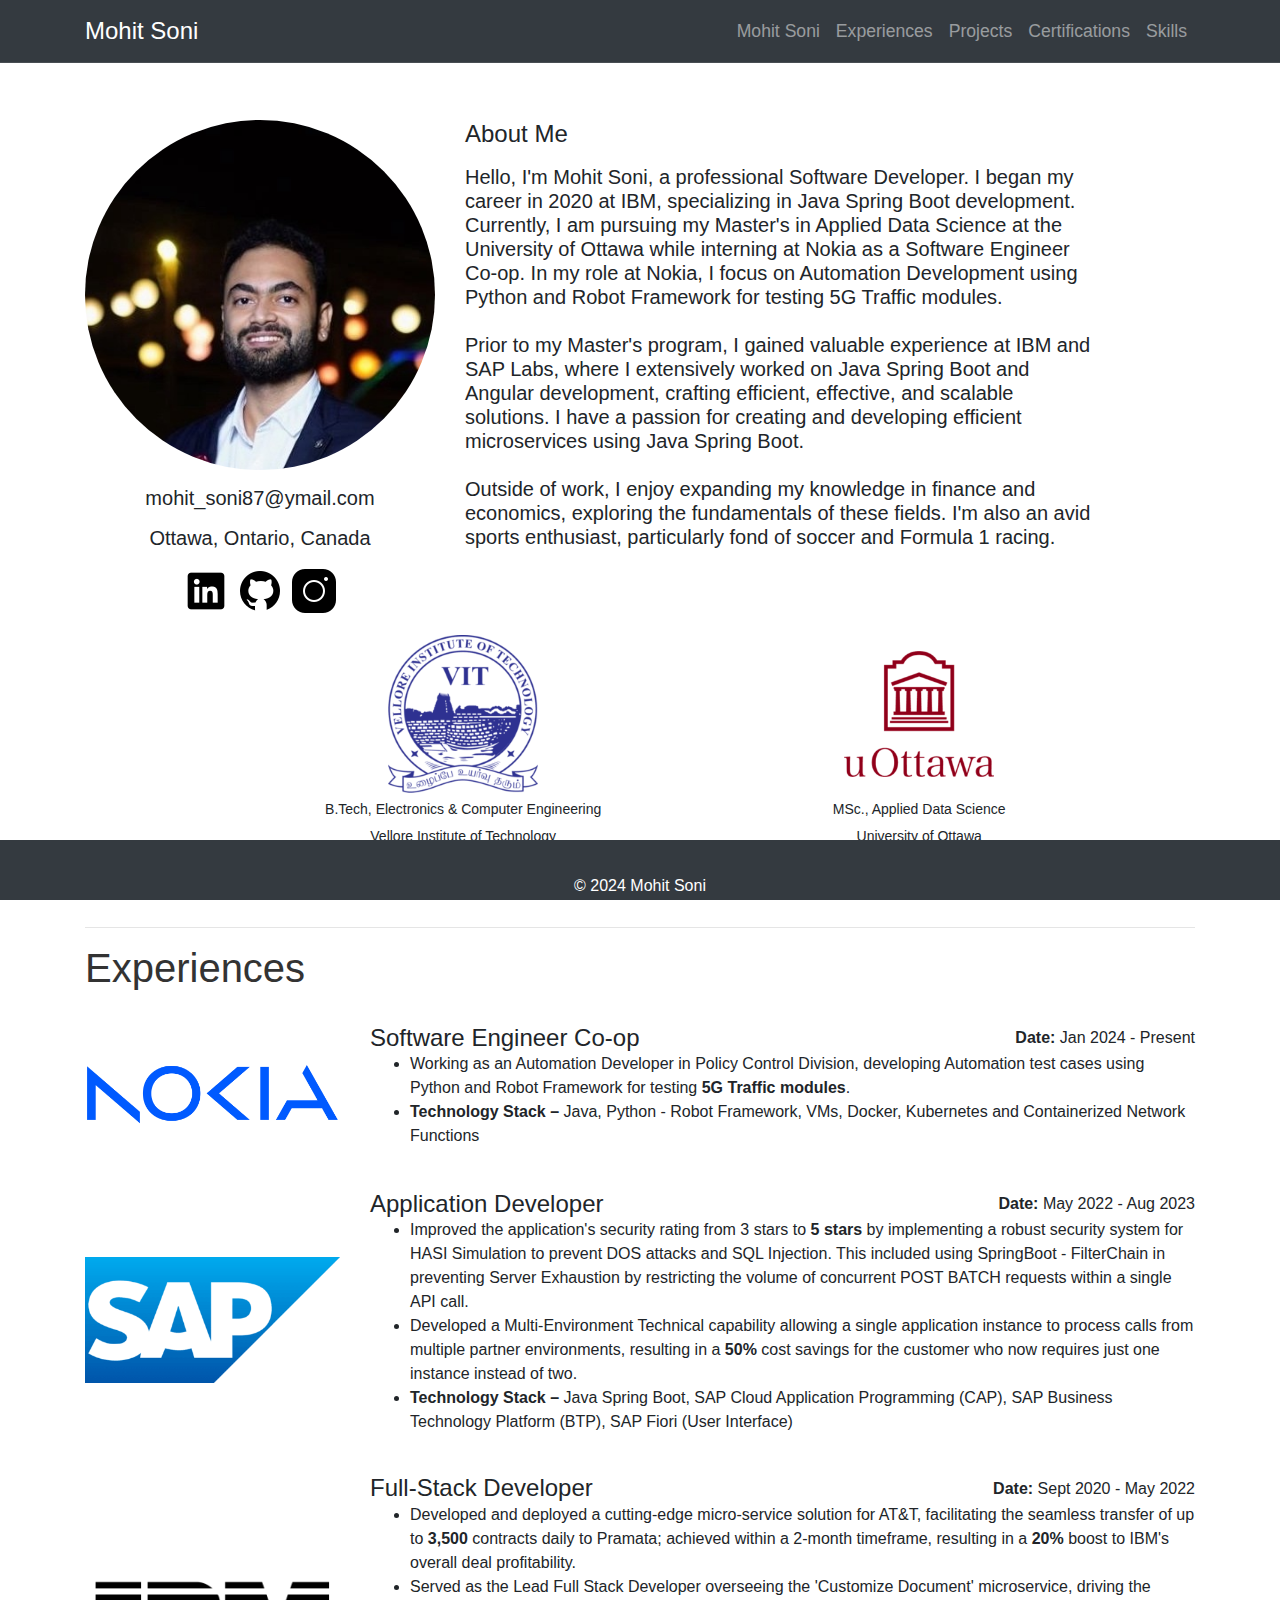
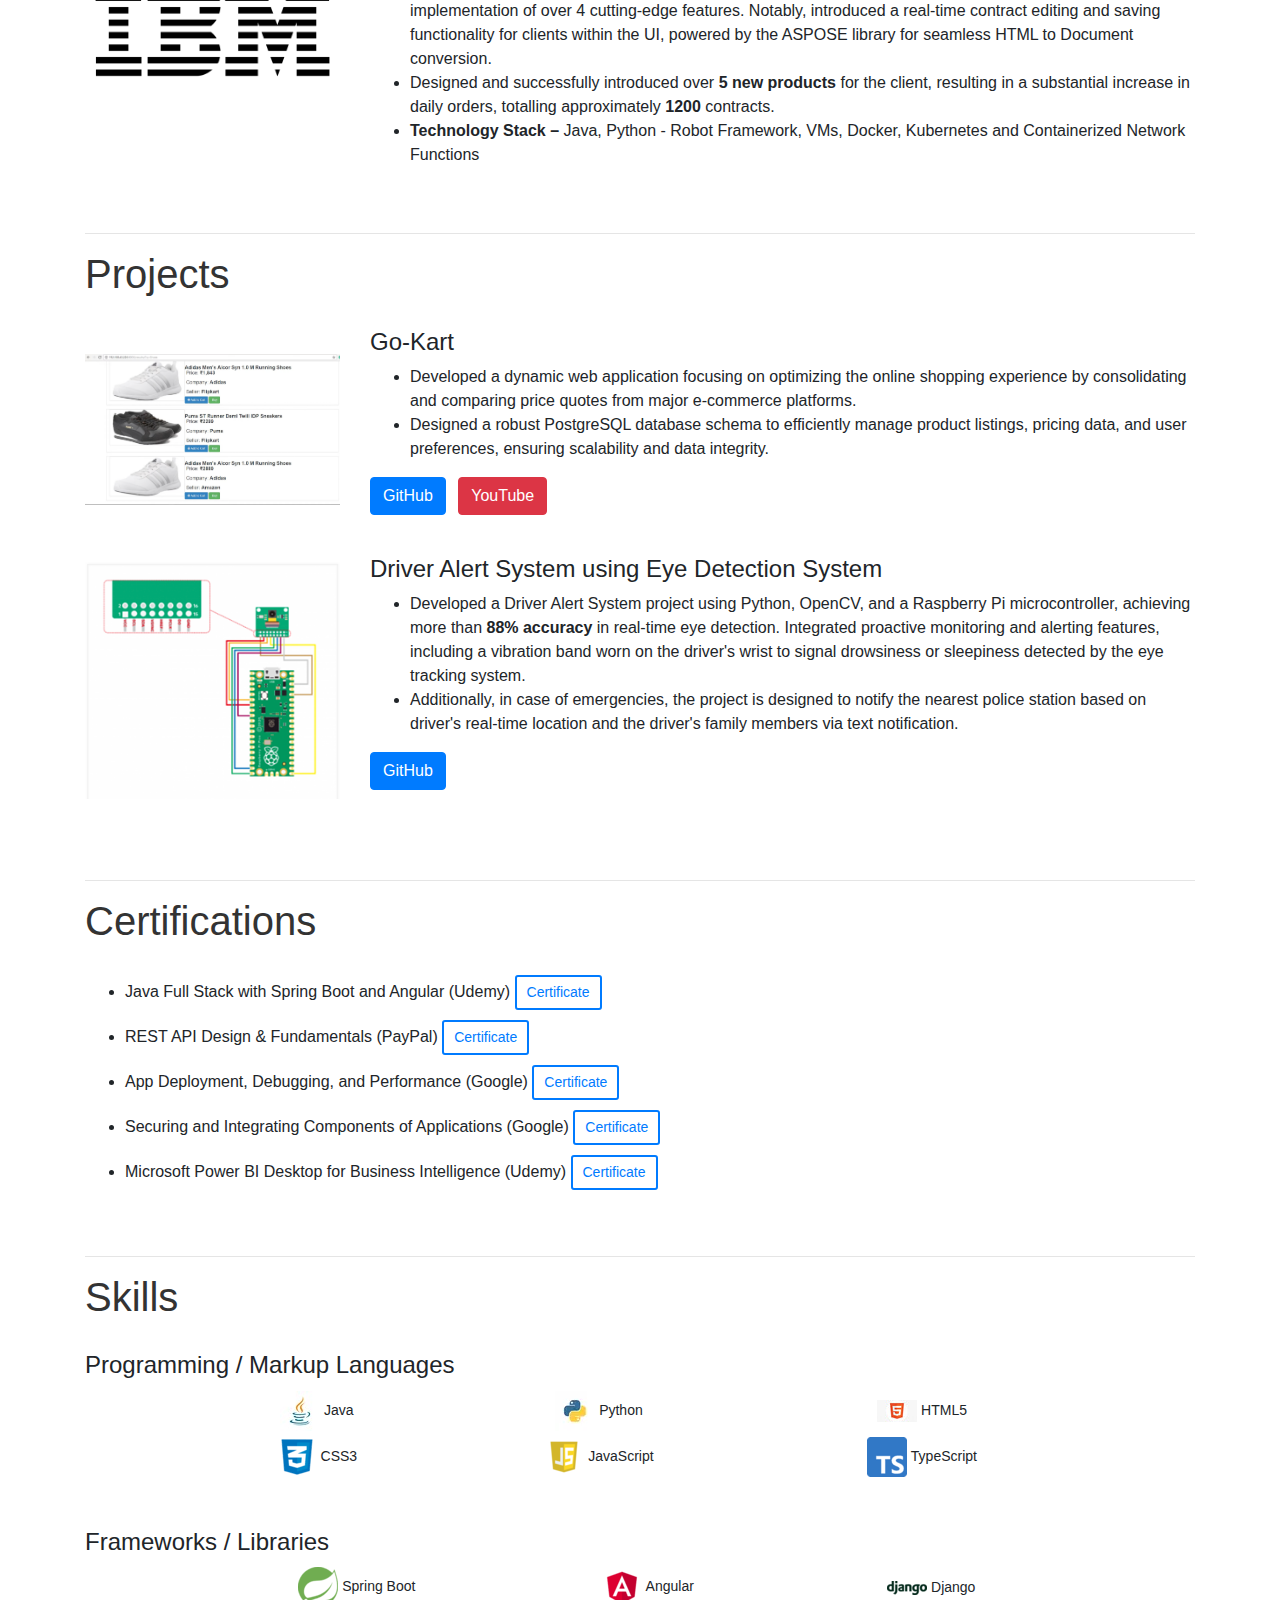
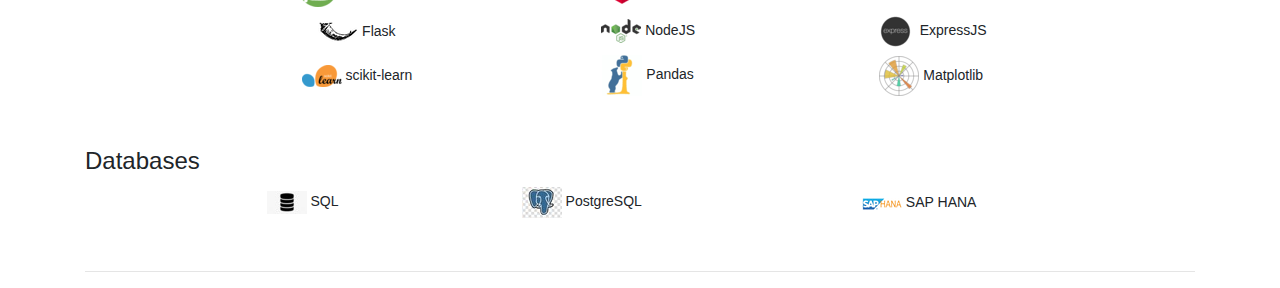
==== commit 5adf6d19: "[mohit_soni87] - Rearranging Certifications" ====
--- a/index.html
+++ b/index.html
@@ -227,8 +227,8 @@
                 <div class="row align-items-center">
                     <div class="col-md-8">
                         <ul class="certification-list">
+                            <li>Java Full Stack with Spring Boot and Angular (Udemy) <a href="https://www.udemy.com/certificate/UC-282d138c-f569-4fd9-bcda-4ecb499f95e4/?utm_campaign=email&utm_medium=email&utm_source=sendgrid.com" class="btn btn-sm btn-primary certification-link" target="_blank">Certificate</a></li>
                             <li>REST API Design & Fundamentals (PayPal) <a href="https://drive.google.com/file/d/1EQePVRbOhazsXY88YAbCb7gwFxxtOtx3/view" class="btn btn-sm btn-primary certification-link lighter" target="_blank">Certificate</a></li>
-                            <li>Java Full Stack with Spring Boot and Angular (Udemy) <a href="https://www.udemy.com/certificate/UC-282d138c-f569-4fd9-bcda-4ecb499f95e4/?utm_campaign=email&utm_medium=email&utm_source=sendgrid.com" class="btn btn-sm btn-primary certification-link" target="_blank">Certificate</a></li>
                             <li>App Deployment, Debugging, and Performance (Google) <a href="https://www.coursera.org/account/accomplishments/verify/VT3Y533N8RUZ" class="btn btn-sm btn-primary certification-link" target="_blank">Certificate</a></li>
                             <li>Securing and Integrating Components of Applications (Google) <a href="https://www.coursera.org/account/accomplishments/verify/NZMLBEEMX4QV" class="btn btn-sm btn-primary certification-link" target="_blank">Certificate</a></li>
                             <li>Microsoft Power BI Desktop for Business Intelligence (Udemy) <a href="https://www.udemy.com/certificate/UC-885d16a9-5132-4d3e-b555-daaf5dfed36f/?utm_campaign=email&utm_medium=email&utm_source=sendgrid.com" class="btn btn-sm btn-primary certification-link" target="_blank">Certificate</a></li>
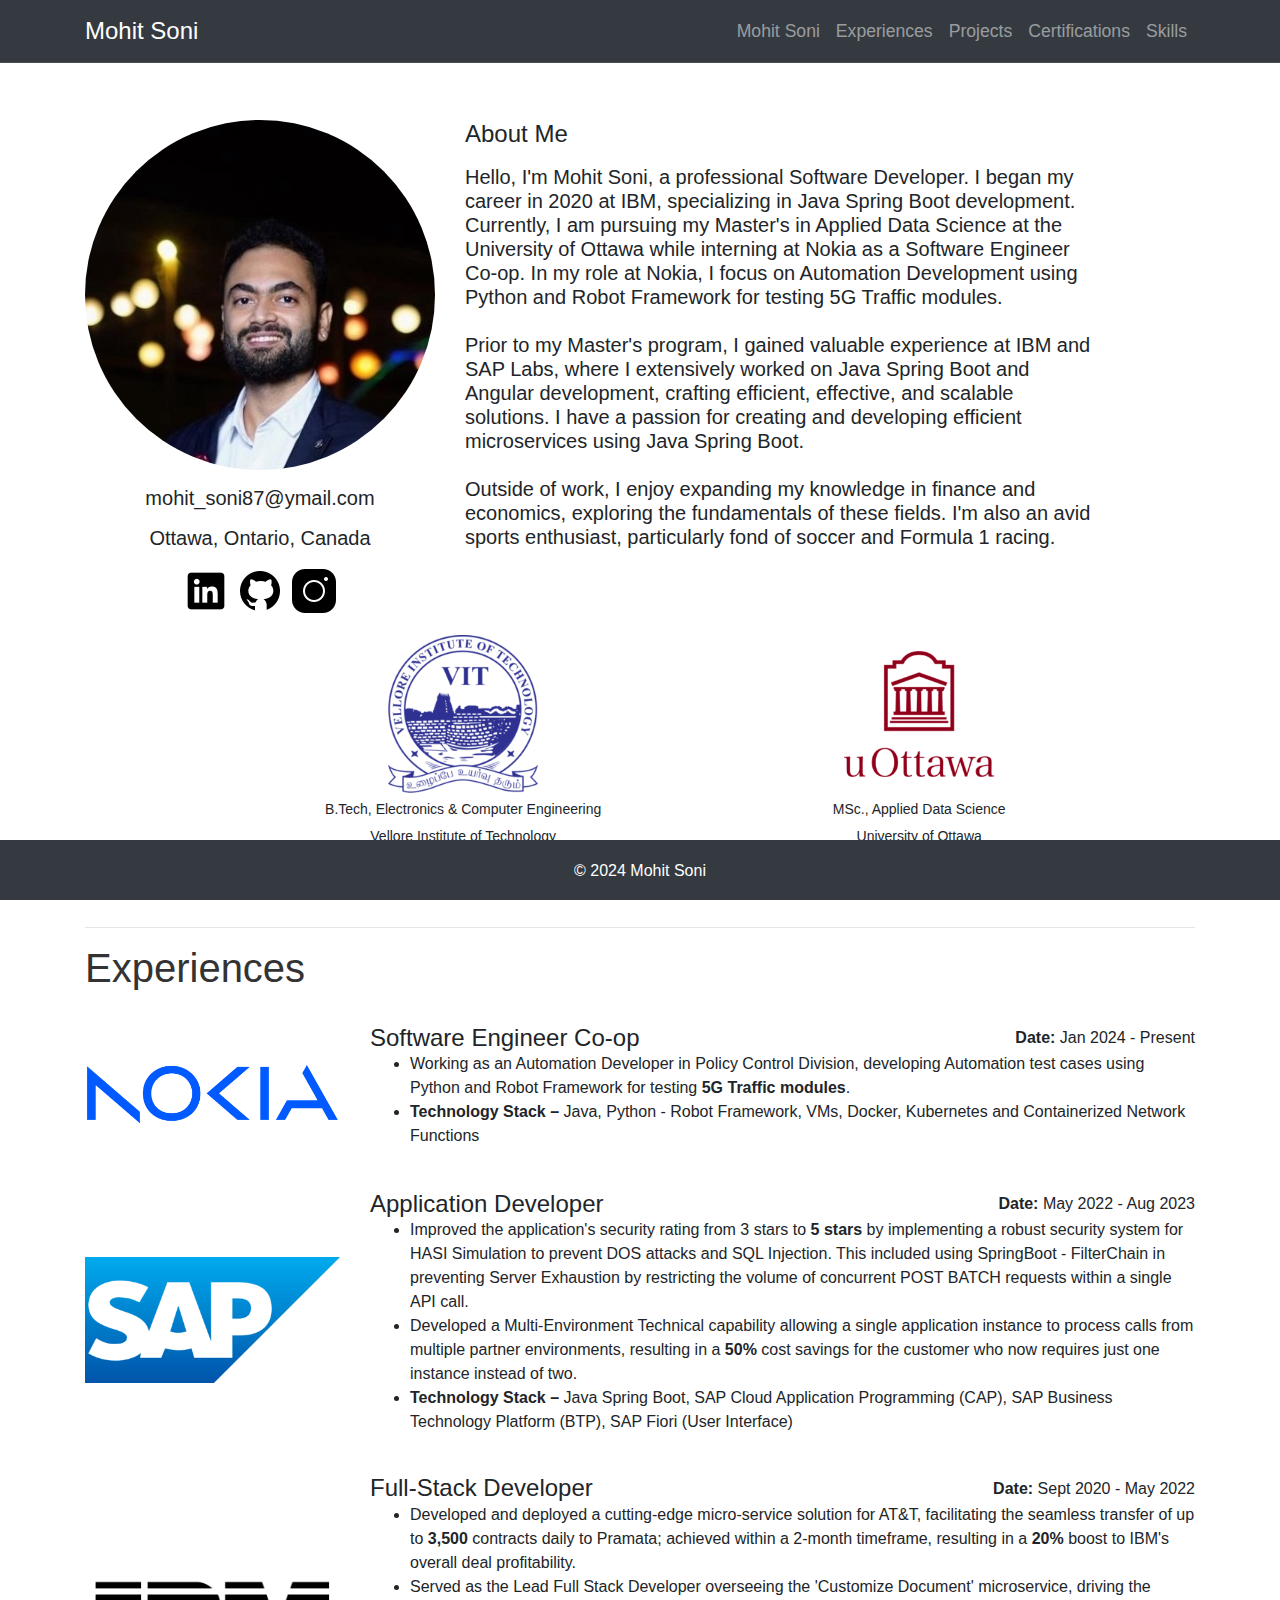
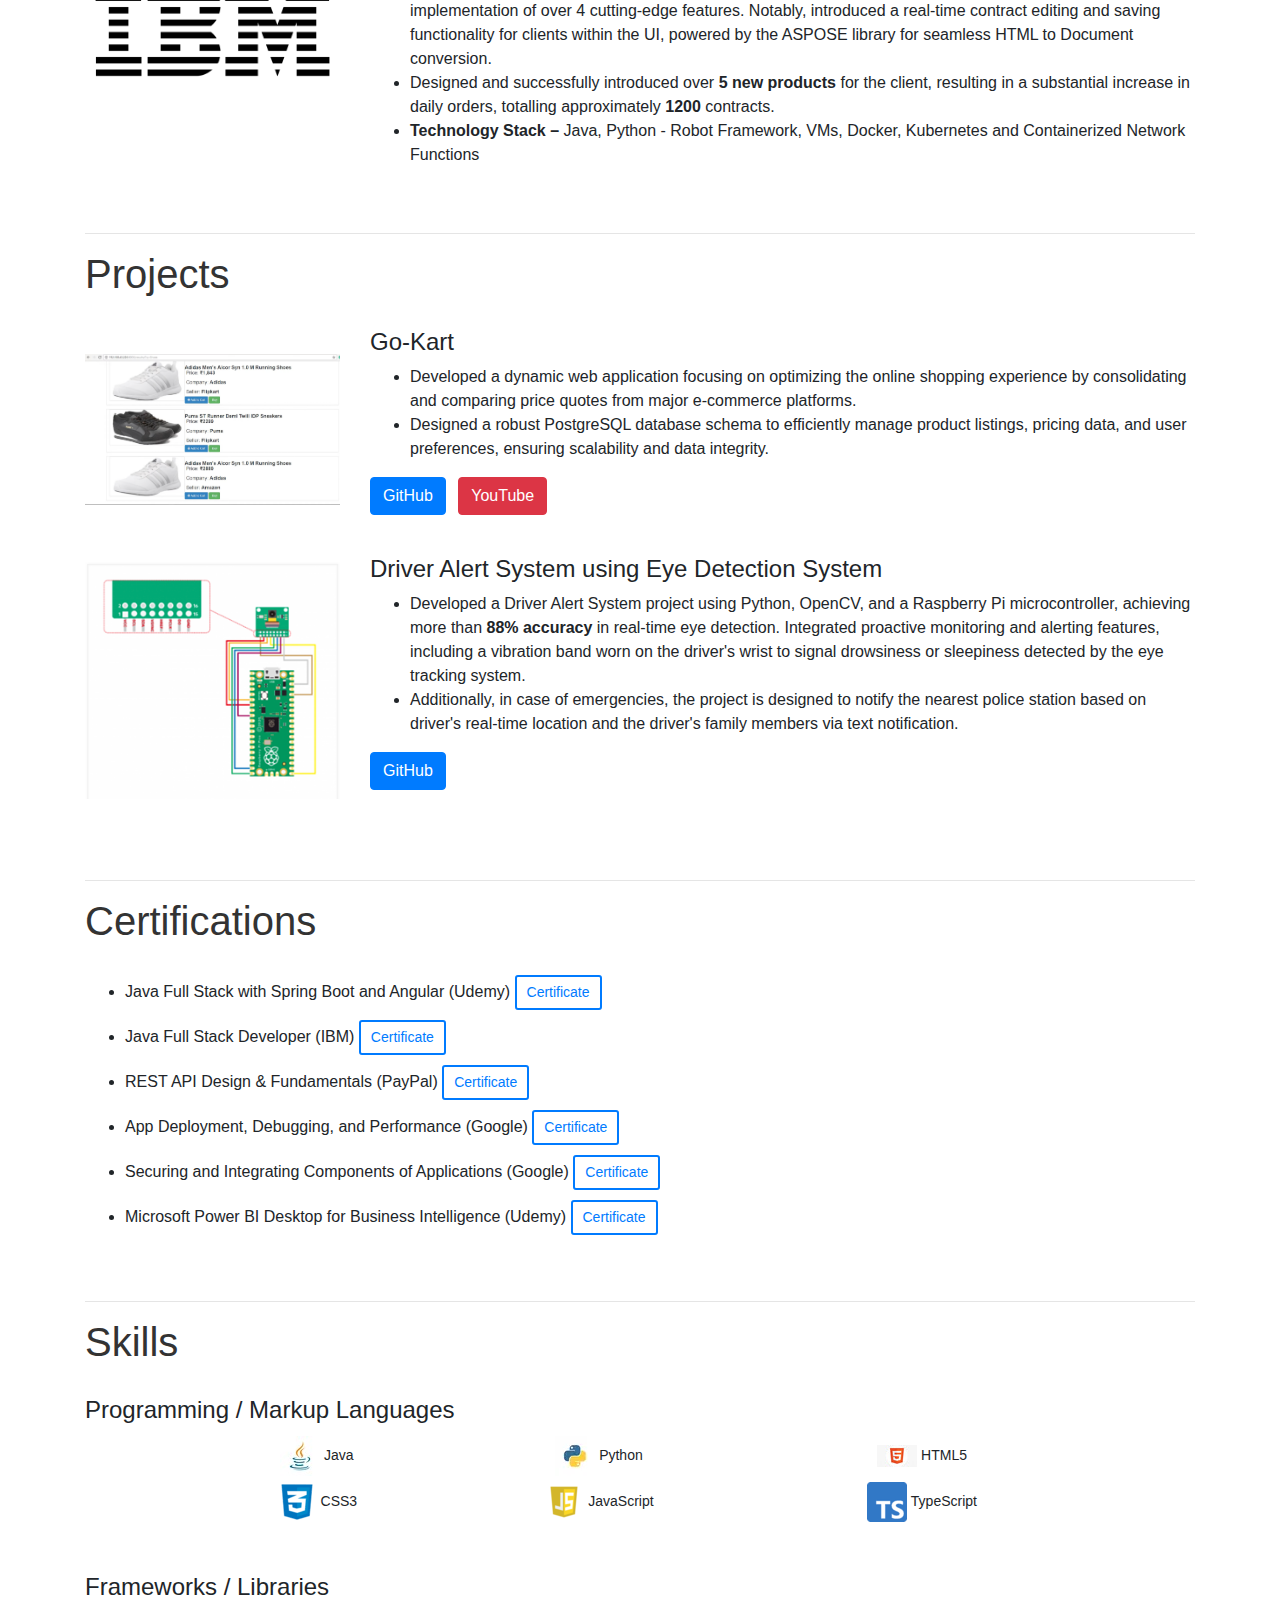
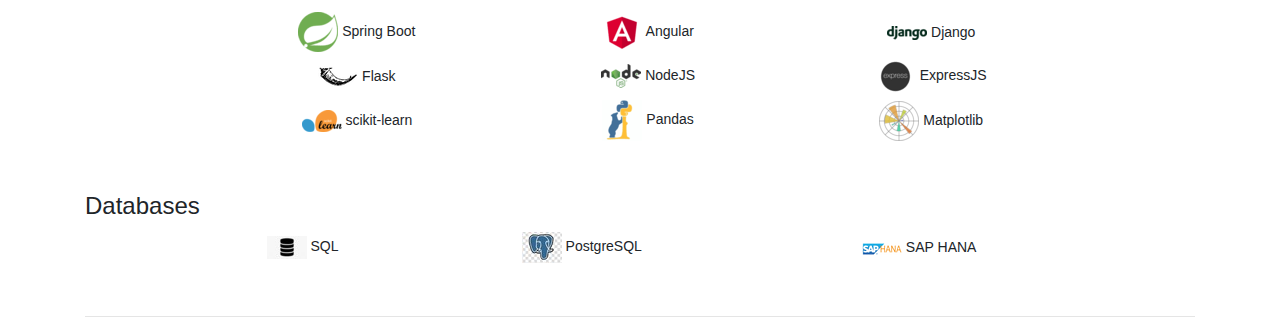
==== commit 2bc5d9cc: "[mohit_soni87] - Adding IBM Certification" ====
--- a/index.html
+++ b/index.html
@@ -228,6 +228,7 @@
                     <div class="col-md-8">
                         <ul class="certification-list">
                             <li>Java Full Stack with Spring Boot and Angular (Udemy) <a href="https://www.udemy.com/certificate/UC-282d138c-f569-4fd9-bcda-4ecb499f95e4/?utm_campaign=email&utm_medium=email&utm_source=sendgrid.com" class="btn btn-sm btn-primary certification-link" target="_blank">Certificate</a></li>
+                            <li>Java Full Stack Developer (IBM) <a href="https://drive.google.com/file/d/1YwC7kzYQCn-Z0FjF0npVtIn3C1CDk-4a/view" class="btn btn-sm btn-primary certification-link" target="_blank">Certificate</a></li>
                             <li>REST API Design & Fundamentals (PayPal) <a href="https://drive.google.com/file/d/1EQePVRbOhazsXY88YAbCb7gwFxxtOtx3/view" class="btn btn-sm btn-primary certification-link lighter" target="_blank">Certificate</a></li>
                             <li>App Deployment, Debugging, and Performance (Google) <a href="https://www.coursera.org/account/accomplishments/verify/VT3Y533N8RUZ" class="btn btn-sm btn-primary certification-link" target="_blank">Certificate</a></li>
                             <li>Securing and Integrating Components of Applications (Google) <a href="https://www.coursera.org/account/accomplishments/verify/NZMLBEEMX4QV" class="btn btn-sm btn-primary certification-link" target="_blank">Certificate</a></li>
--- a/styles.css
+++ b/styles.css
@@ -23,7 +23,7 @@
     bottom: 0;
     width: 100%;
     height: 60px;
-    line-height: 60px;
+    line-height: 30px;
 }
 
 /* Additional custom styling for sections */
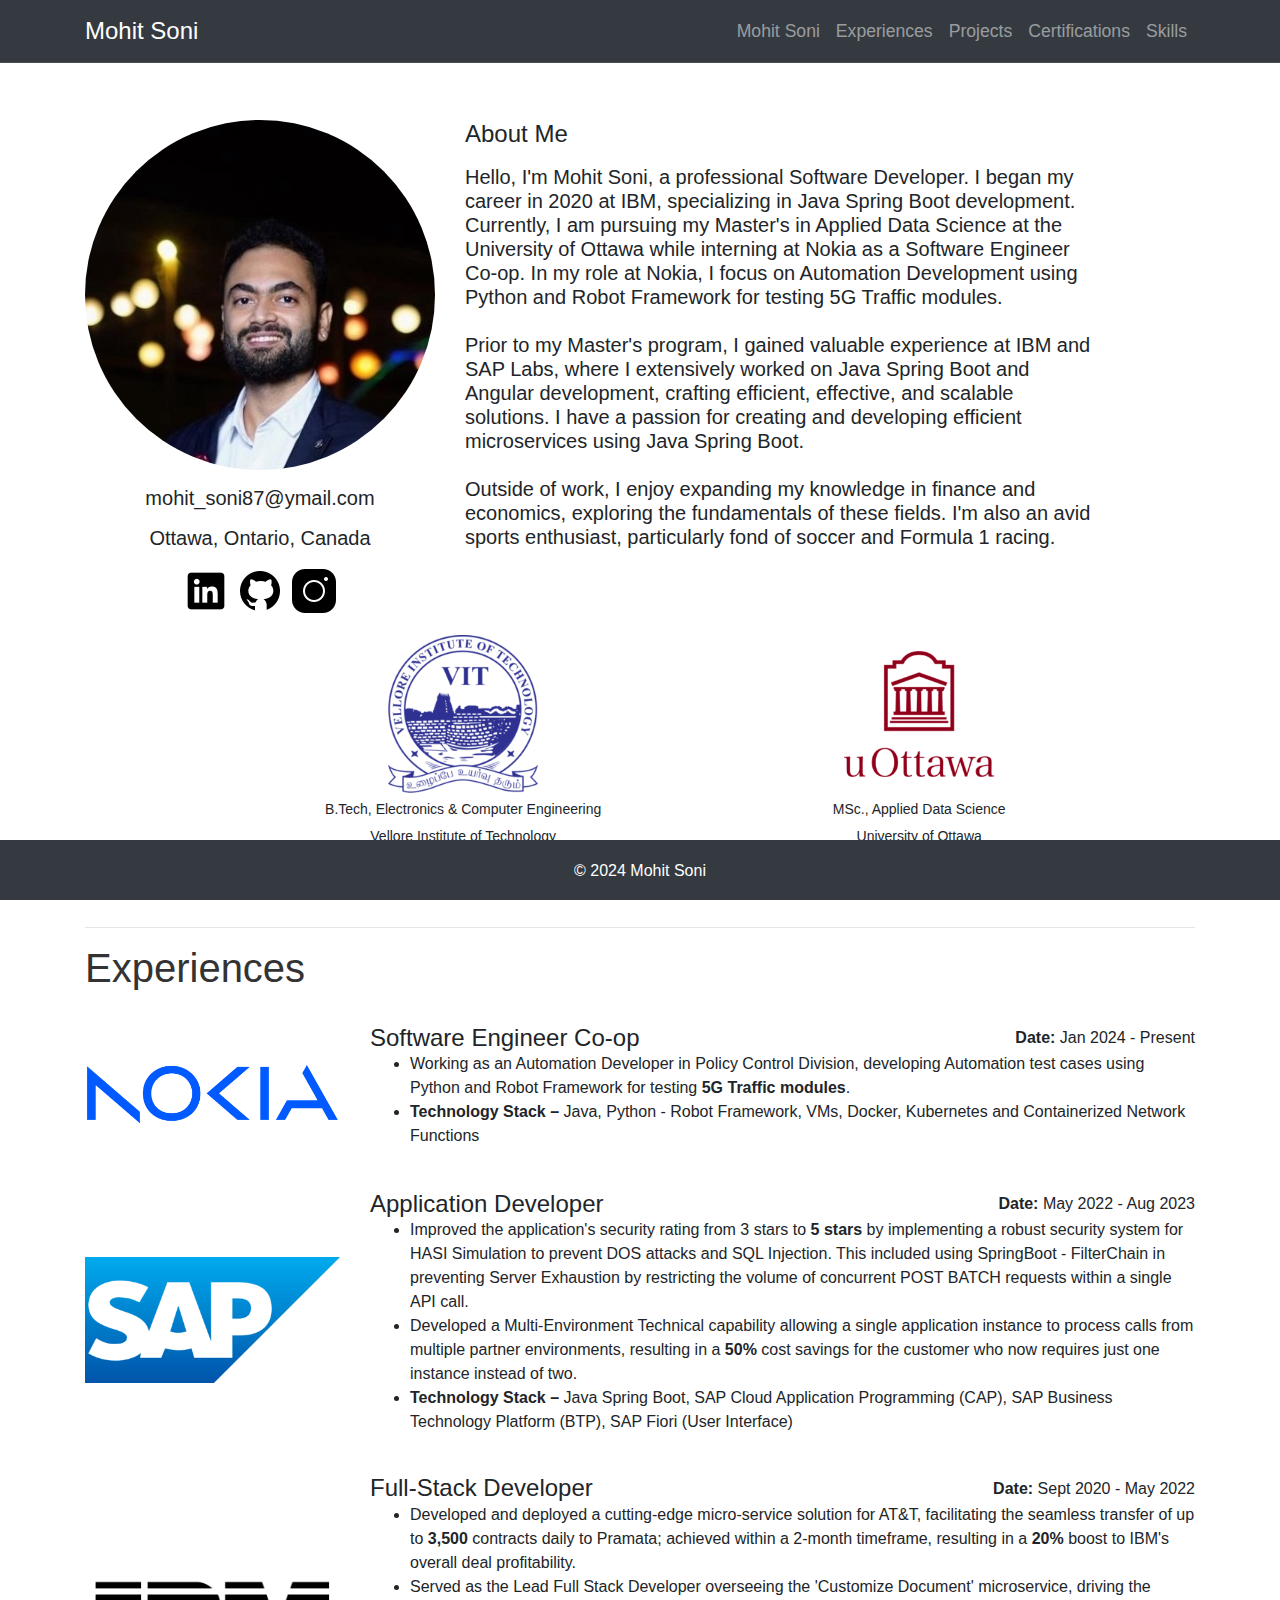
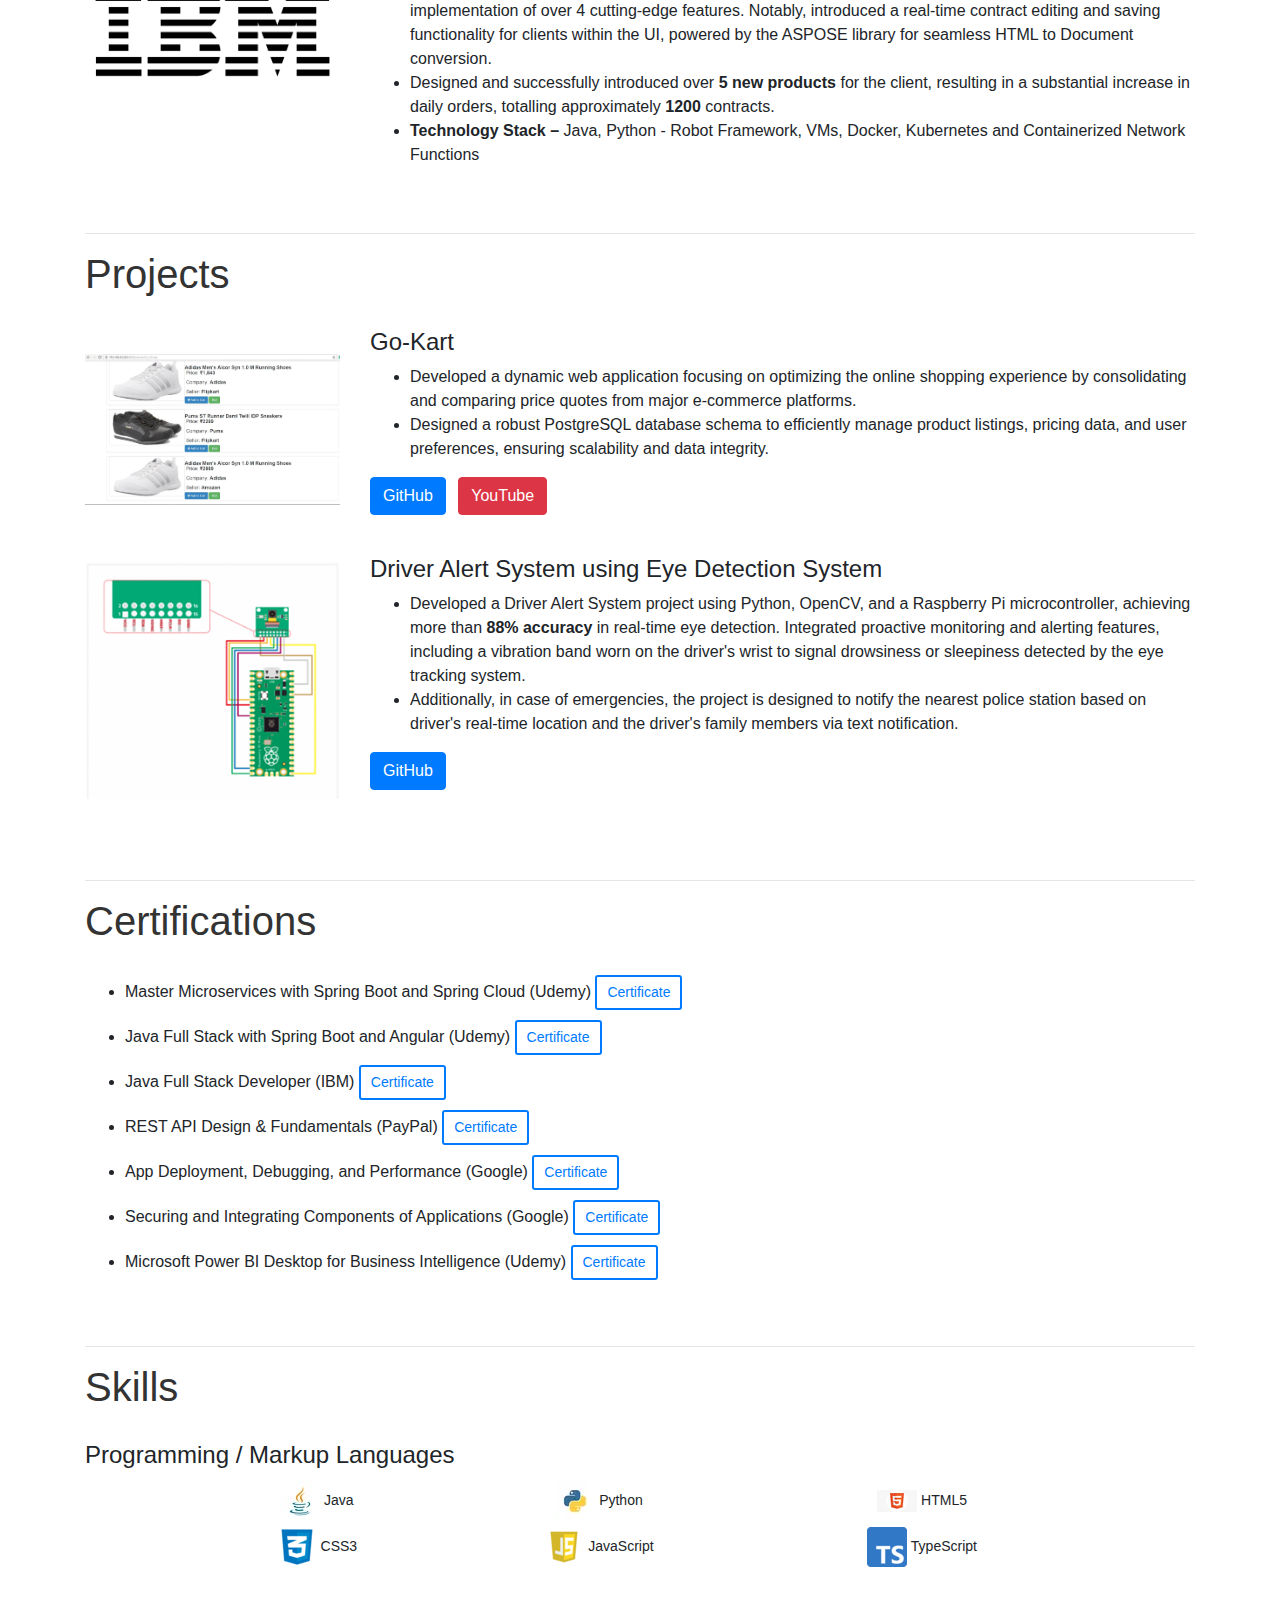
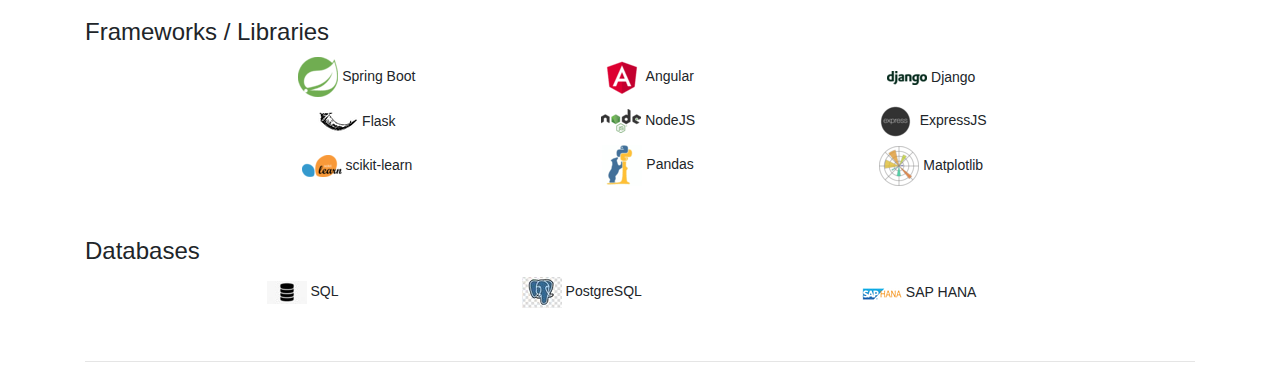
==== commit eedeb30f: "[mohit_soni87] - Adding new certificate" ====
--- a/index.html
+++ b/index.html
@@ -227,6 +227,7 @@
                 <div class="row align-items-center">
                     <div class="col-md-8">
                         <ul class="certification-list">
+                            <li>Master Microservices with Spring Boot and Spring Cloud (Udemy) <a href="https://www.udemy.com/certificate/UC-d9237958-46aa-43a3-aee8-0a6747e80337/?utm_campaign=email&utm_medium=email&utm_source=sendgrid.com" class="btn btn-sm btn-primary certification-link" target="_blank">Certificate</a></li>
                             <li>Java Full Stack with Spring Boot and Angular (Udemy) <a href="https://www.udemy.com/certificate/UC-282d138c-f569-4fd9-bcda-4ecb499f95e4/?utm_campaign=email&utm_medium=email&utm_source=sendgrid.com" class="btn btn-sm btn-primary certification-link" target="_blank">Certificate</a></li>
                             <li>Java Full Stack Developer (IBM) <a href="https://drive.google.com/file/d/1YwC7kzYQCn-Z0FjF0npVtIn3C1CDk-4a/view" class="btn btn-sm btn-primary certification-link" target="_blank">Certificate</a></li>
                             <li>REST API Design & Fundamentals (PayPal) <a href="https://drive.google.com/file/d/1EQePVRbOhazsXY88YAbCb7gwFxxtOtx3/view" class="btn btn-sm btn-primary certification-link lighter" target="_blank">Certificate</a></li>
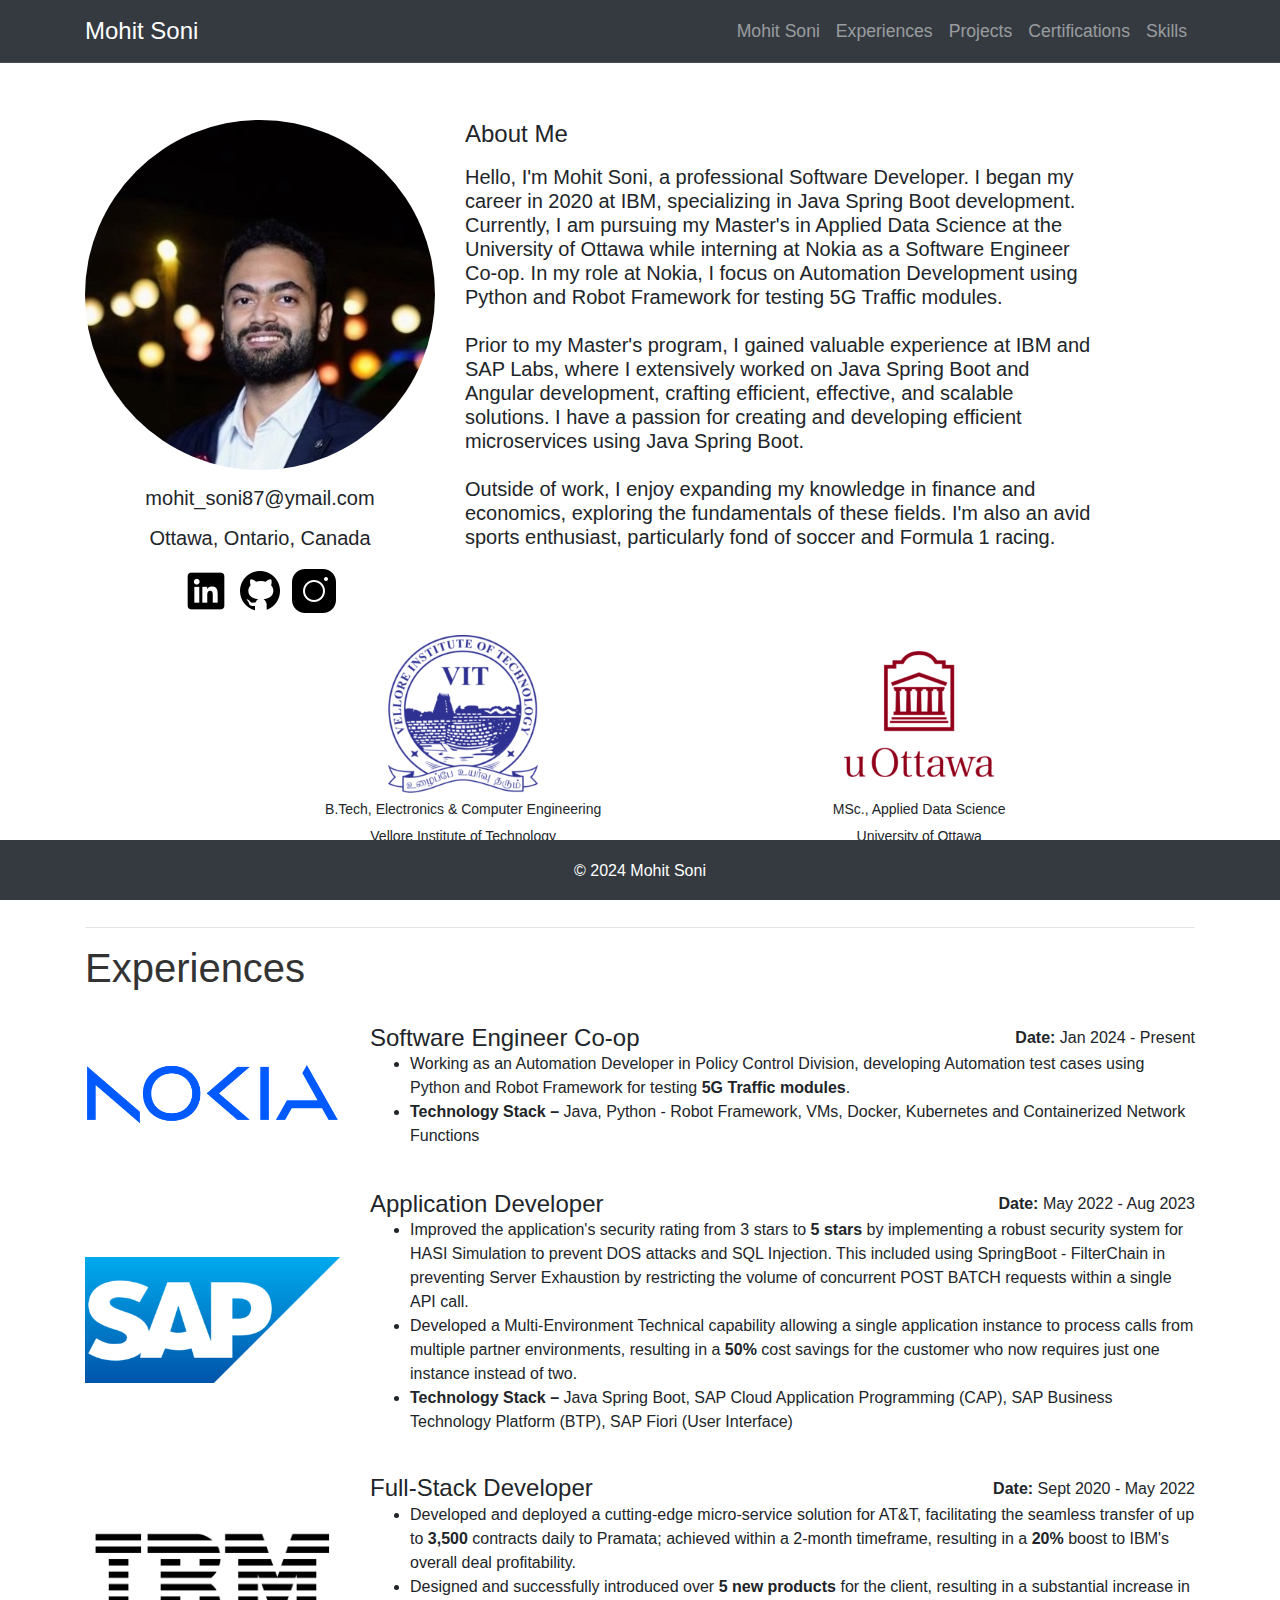
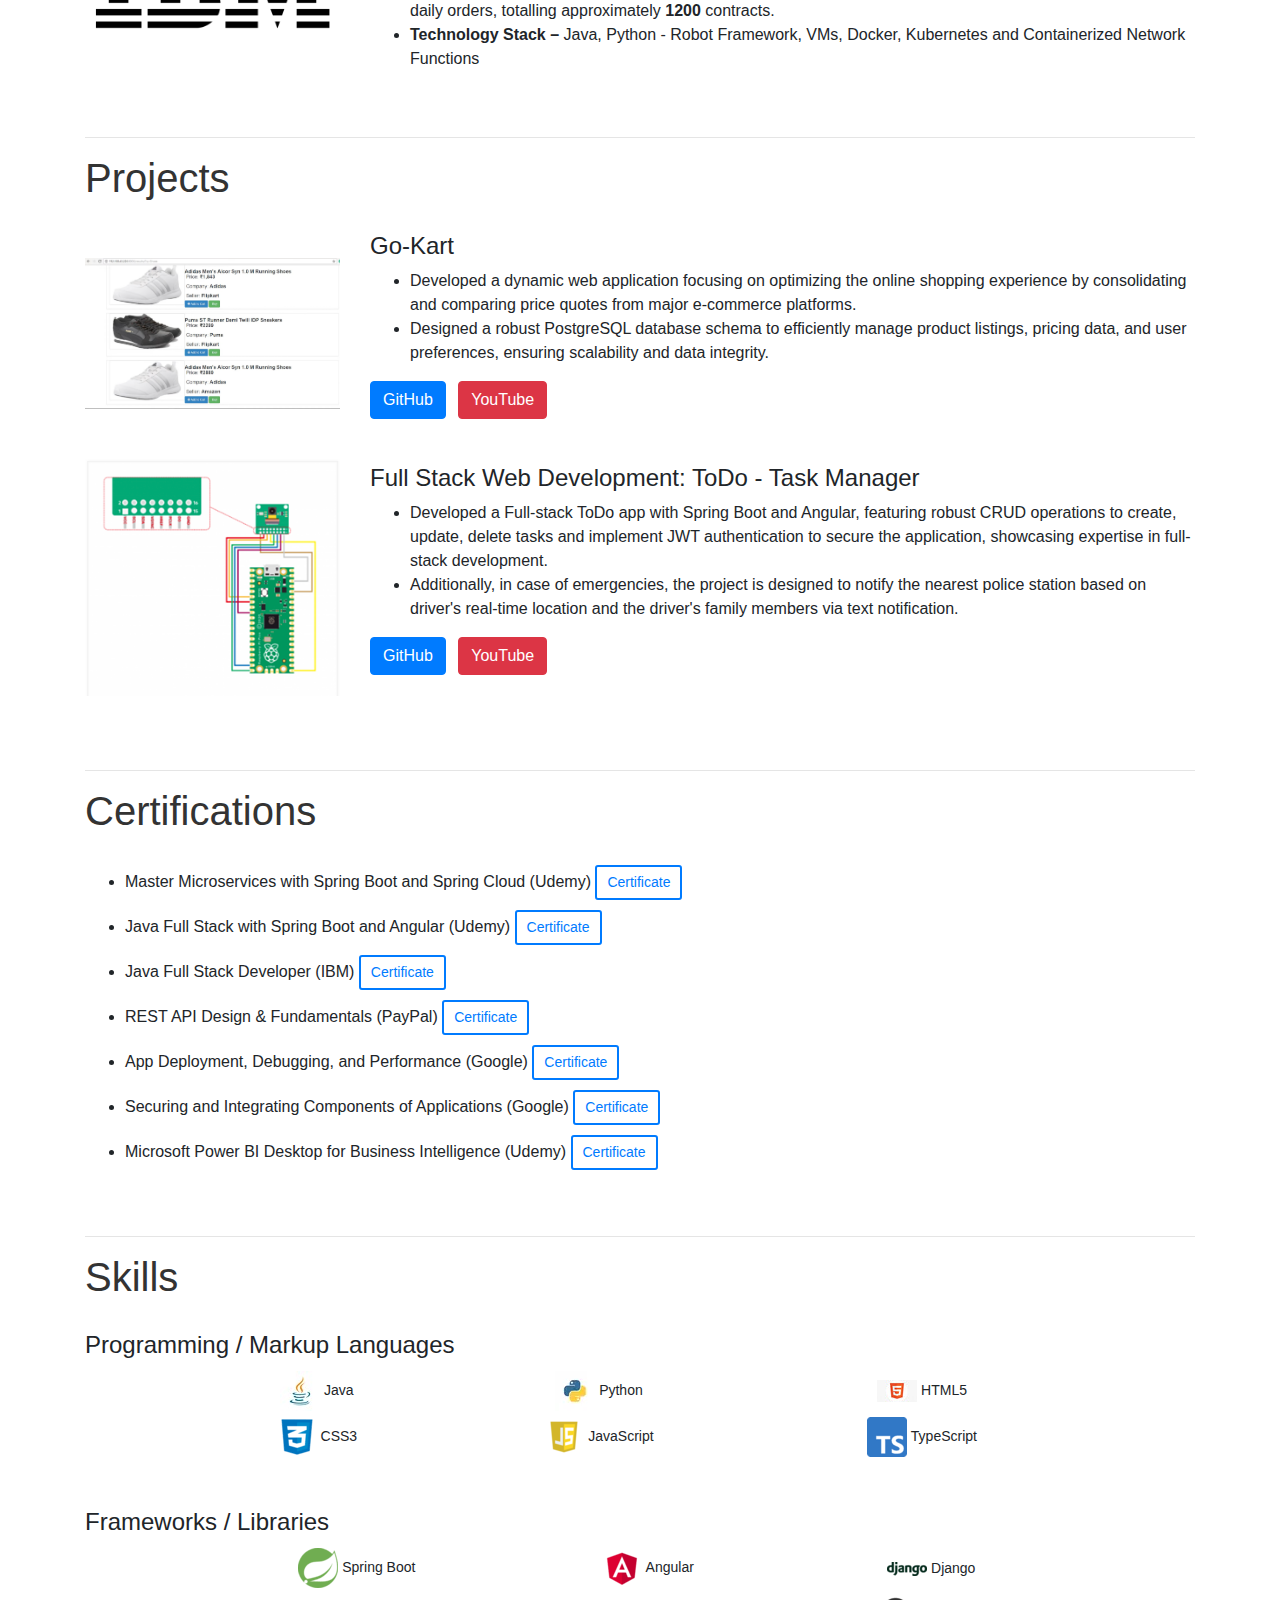
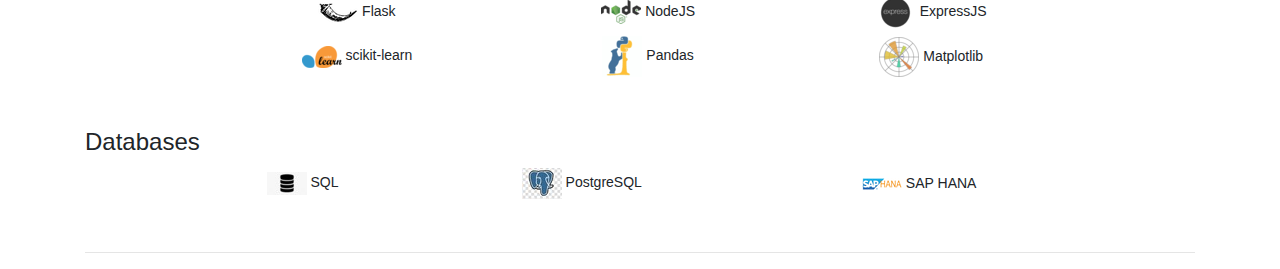
==== commit 2d850992: "Update index.html" ====
--- a/index.html
+++ b/index.html
@@ -161,7 +161,6 @@
                         </div>
                         <ul>
                             <li>Developed and deployed a cutting-edge micro-service solution for AT&T, facilitating the seamless transfer of up to <b>3,500</b> contracts daily to Pramata; achieved within a 2-month timeframe, resulting in a <b>20%</b> boost to IBM's overall deal profitability.</li>
-                            <li>Served as the Lead Full Stack Developer overseeing the 'Customize Document' microservice, driving the implementation of over 4 cutting-edge features. Notably, introduced a real-time contract editing and saving functionality for clients within the UI, powered by the ASPOSE library for seamless HTML to Document conversion.</li>
                             <li>Designed and successfully introduced over <b>5 new products</b> for the client, resulting in a substantial increase in daily orders, totalling approximately <b>1200</b> contracts.</li>
                             <li><b>Technology Stack –</b> Java, Python - Robot Framework, VMs, Docker, Kubernetes and Containerized Network Functions
                         </ul>
@@ -201,13 +200,13 @@
                                 <img src="img/driver-alert.png" class="img-fluid" alt="Project Image">
                             </div>
                             <div class="col-md-9">
-                                <h4>Driver Alert System using Eye Detection System</h4>
+                                <h4>Full Stack Web Development: ToDo - Task Manager</h4>
                                 <ul>
-                                    <li>Developed a Driver Alert System project using Python, OpenCV, and a Raspberry Pi microcontroller, achieving more than <b>88% accuracy</b> in real-time eye detection. Integrated proactive monitoring and alerting features, including a vibration band worn on the driver's wrist to signal drowsiness or sleepiness detected by the eye tracking system. 
+                                    <li>Developed a Full-stack ToDo app with Spring Boot and Angular, featuring robust CRUD operations to create, update, delete tasks and implement JWT authentication to secure the application, showcasing expertise in full-stack development.
                                     <li>Additionally, in case of emergencies, the project is designed to notify the nearest police station based on driver's real-time location and the driver's family members via text notification.</p>
                                 </ul>
-                                    <a href="https://github.com/mohitsoni87/Driver-Alert-Using-Eye-DetectionSystem" target="_blank" class="btn btn-primary mr-2">GitHub</a>
-                                    <!--<a href="https://www.youtube.com/watch?v=video_id" target="_blank" class="btn btn-danger">YouTube</a>-->
+                                    <a href="https://github.com/mohitsoni87/Full-Stack-Development-SpringBoot-Angular--ToDo" target="_blank" class="btn btn-primary mr-2">GitHub</a>
+                                    <a href="https://www.youtube.com/watch?v=c1AjsoGYjbU" target="_blank" class="btn btn-danger">YouTube</a>
                                 </p>
                             </div>
                         </div>
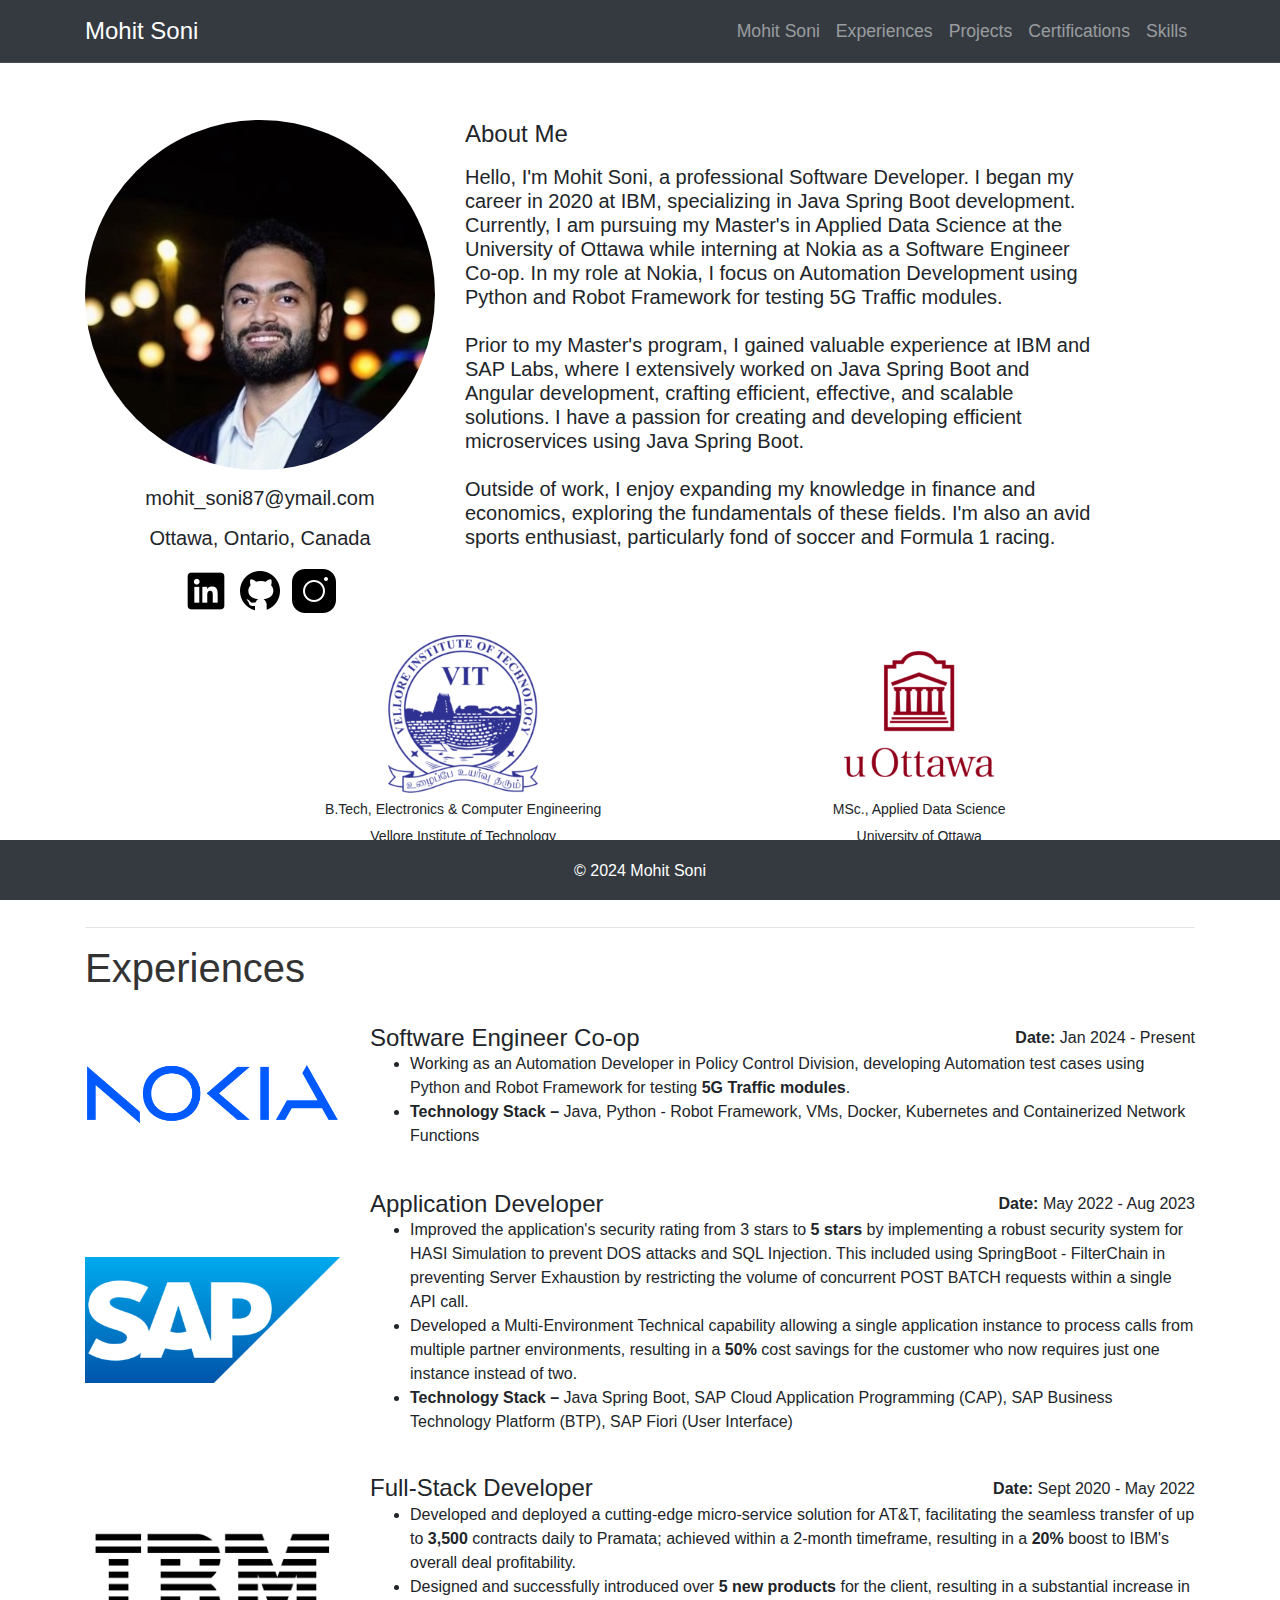
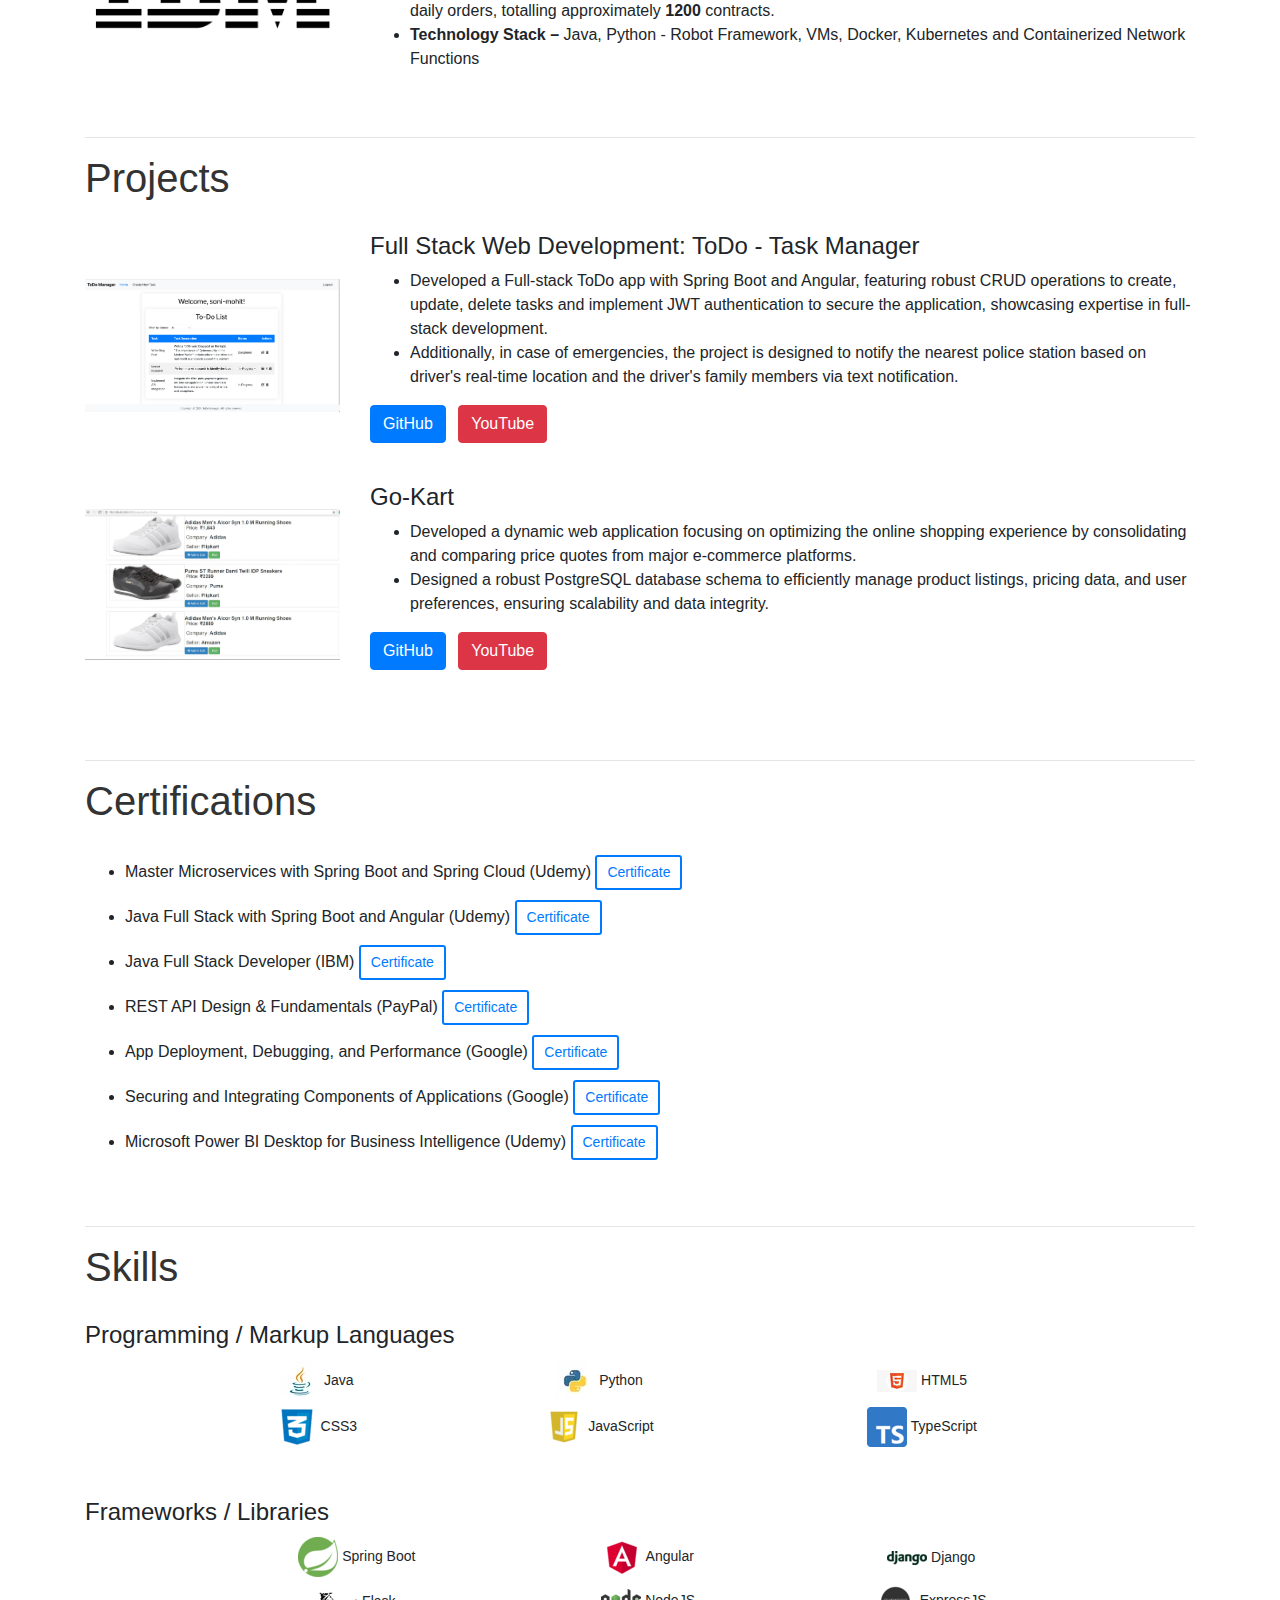
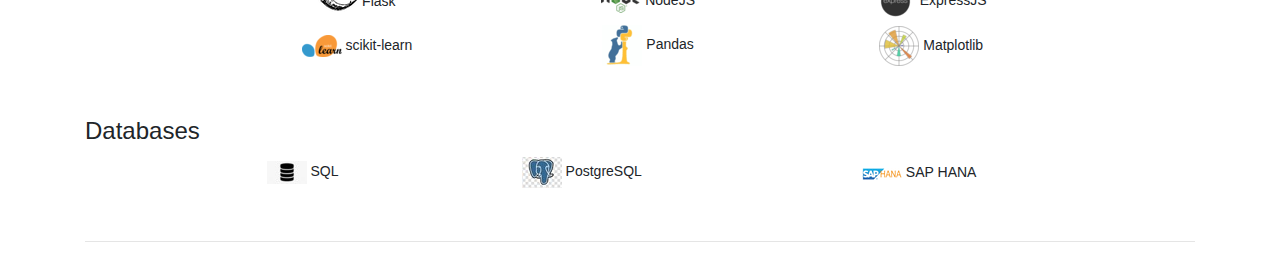
==== commit 671febb6: "Adding new project" ====
--- a/index.html
+++ b/index.html
@@ -173,7 +173,25 @@
         <hr>
         <section id="projects">
             <h2>Projects</h2>
-            <!-- Placeholder content for certifications section -->
+            <!-- Placeholder content for Projects section -->
+            <div class="project mb-4">
+                <div class="row align-items-center">
+                    <div class="col-md-3">
+                        <img src="img/ToDo.png" class="img-fluid" alt="Project Image">
+                    </div>
+                    <div class="col-md-9">
+                        <h4>Full Stack Web Development: ToDo - Task Manager</h4>
+                        <ul>
+                            <li>Developed a Full-stack ToDo app with Spring Boot and Angular, featuring robust CRUD operations to create, update, delete tasks and implement JWT authentication to secure the application, showcasing expertise in full-stack development.
+                            <li>Additionally, in case of emergencies, the project is designed to notify the nearest police station based on driver's real-time location and the driver's family members via text notification.</p>
+                        </ul>
+                            <a href="https://github.com/mohitsoni87/Full-Stack-Development-SpringBoot-Angular--ToDo" target="_blank" class="btn btn-primary mr-2">GitHub</a>
+                            <a href="https://www.youtube.com/watch?v=c1AjsoGYjbU" target="_blank" class="btn btn-danger">YouTube</a>
+                        </p>
+                    </div>
+                </div>
+            </div>
+
             <div class="row">
                 <div class="col-md-12">
                     <div class="project mb-4">
@@ -194,25 +212,6 @@
                             </div>
                         </div>
                     </div>
-                    <div class="project mb-4">
-                        <div class="row align-items-center">
-                            <div class="col-md-3">
-                                <img src="img/driver-alert.png" class="img-fluid" alt="Project Image">
-                            </div>
-                            <div class="col-md-9">
-                                <h4>Full Stack Web Development: ToDo - Task Manager</h4>
-                                <ul>
-                                    <li>Developed a Full-stack ToDo app with Spring Boot and Angular, featuring robust CRUD operations to create, update, delete tasks and implement JWT authentication to secure the application, showcasing expertise in full-stack development.
-                                    <li>Additionally, in case of emergencies, the project is designed to notify the nearest police station based on driver's real-time location and the driver's family members via text notification.</p>
-                                </ul>
-                                    <a href="https://github.com/mohitsoni87/Full-Stack-Development-SpringBoot-Angular--ToDo" target="_blank" class="btn btn-primary mr-2">GitHub</a>
-                                    <a href="https://www.youtube.com/watch?v=c1AjsoGYjbU" target="_blank" class="btn btn-danger">YouTube</a>
-                                </p>
-                            </div>
-                        </div>
-                    </div>
-
-                    <!-- Add more projects as needed -->
                 </div>
             </div>
         </section>
